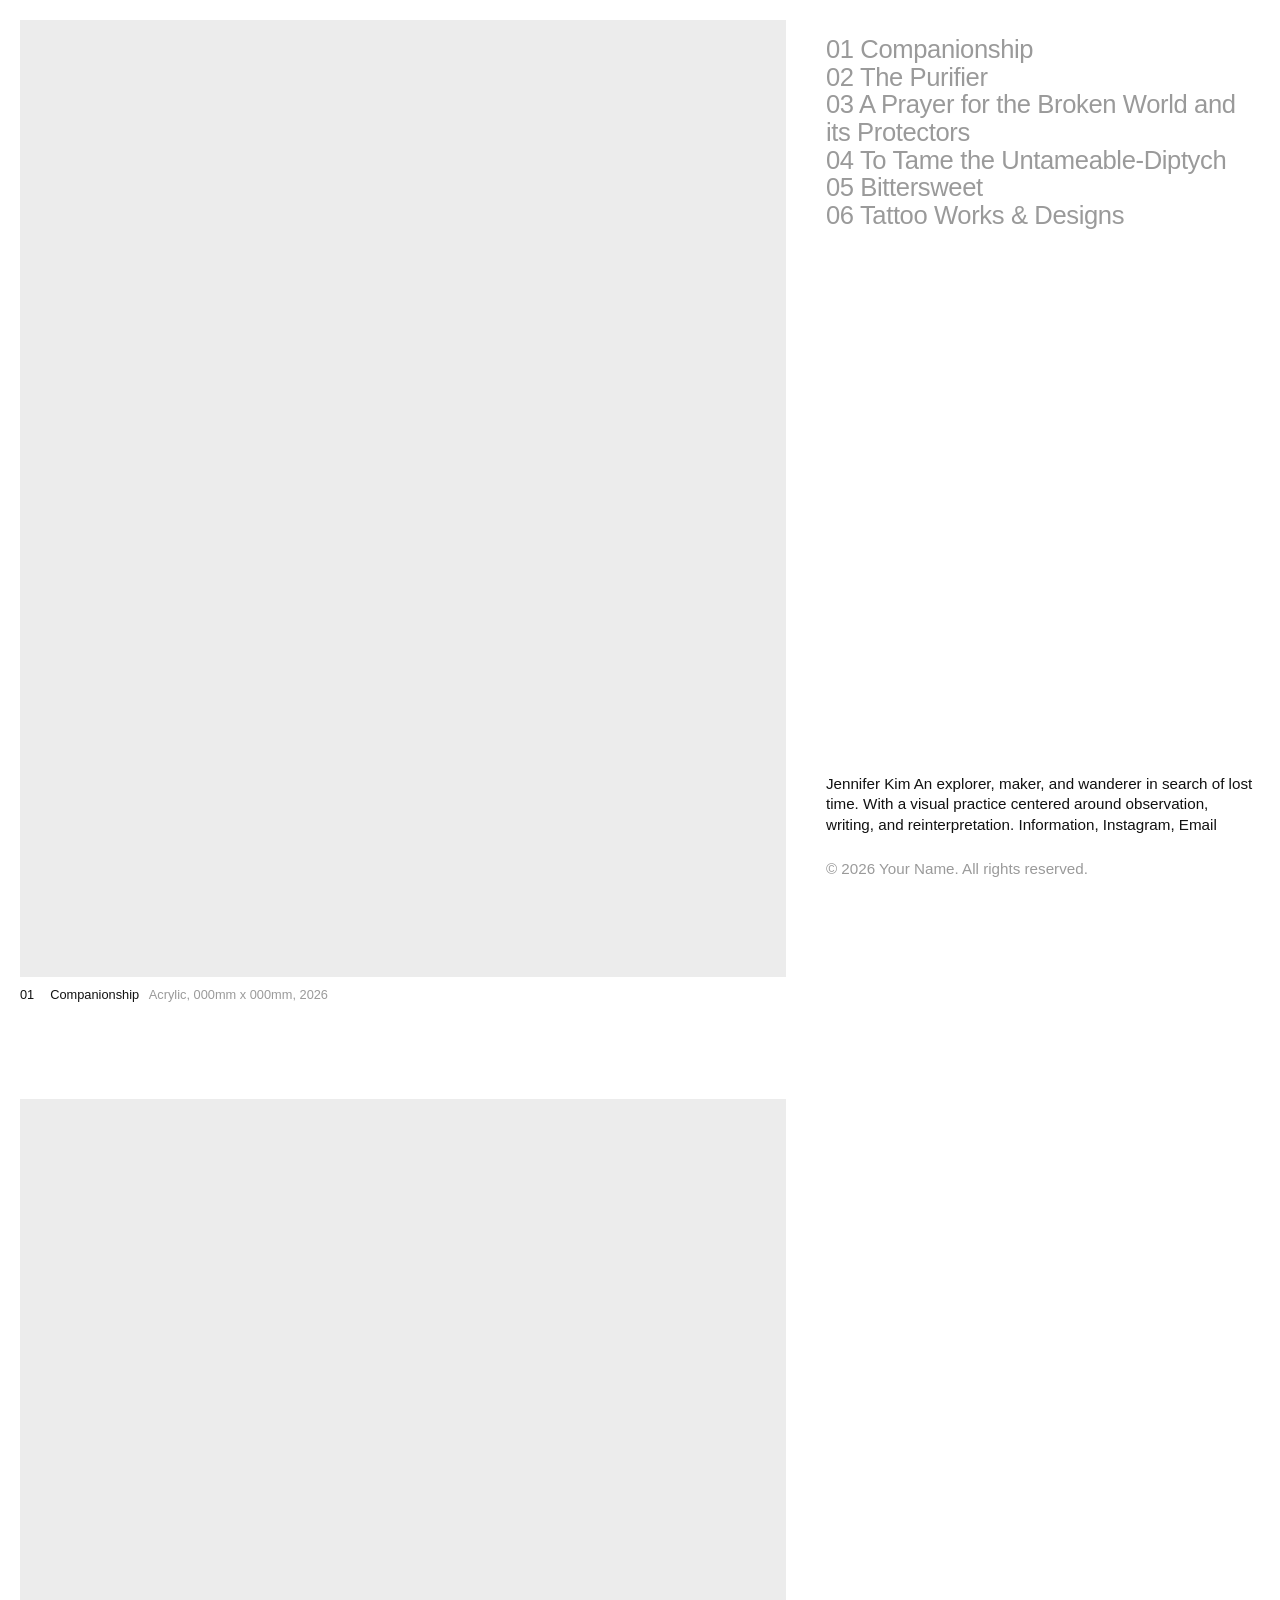
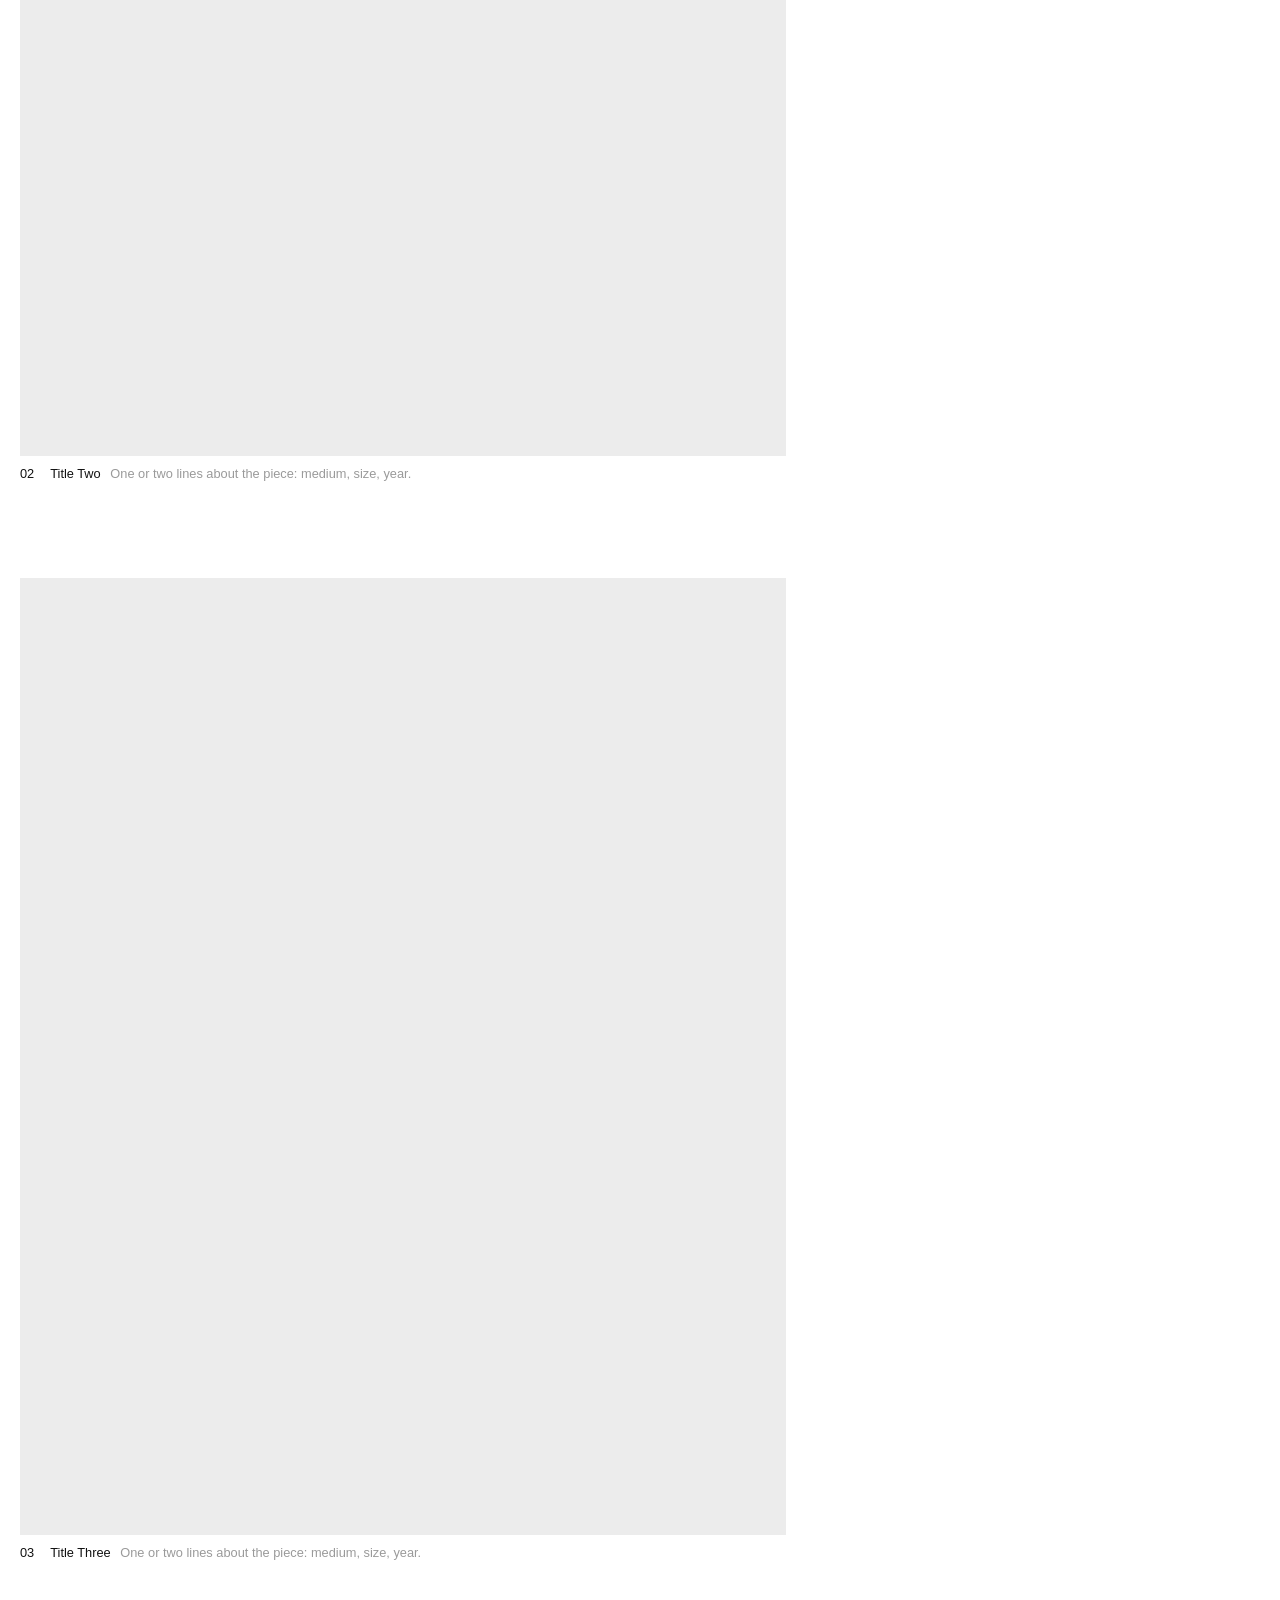
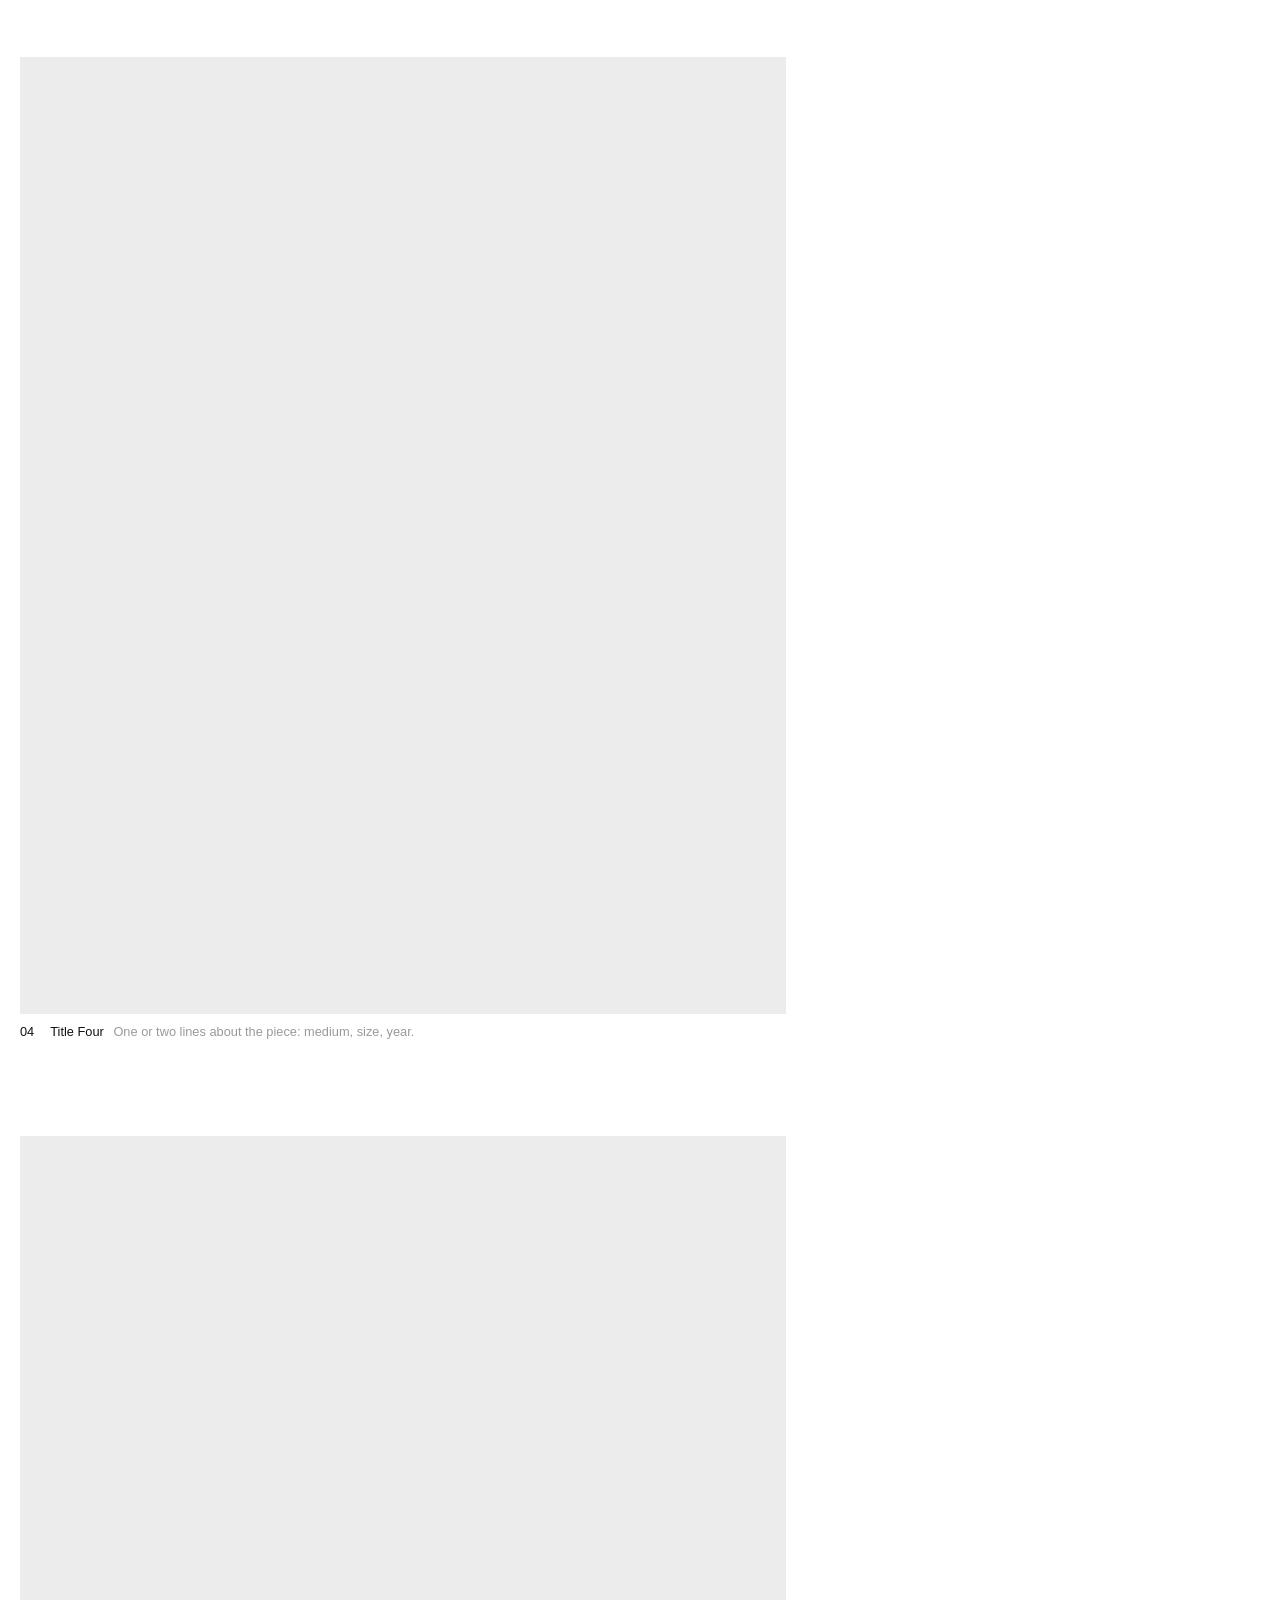
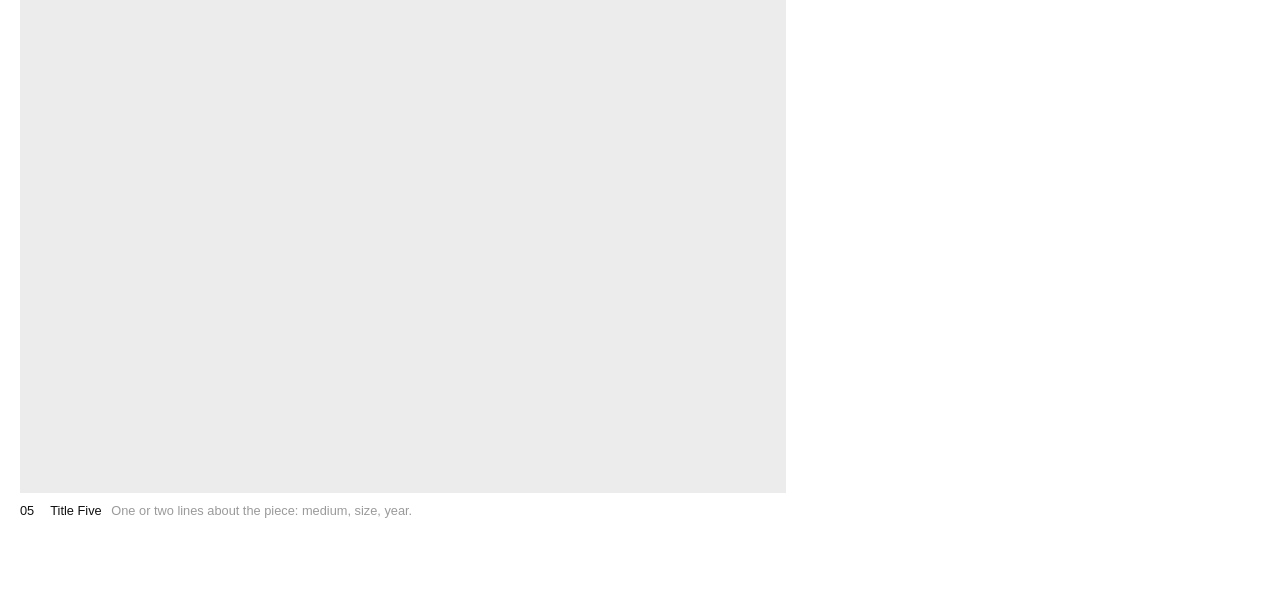
==== index.html @ 51fc1554 "Update index.html" ====
<!DOCTYPE html>
<html lang="en">
<head>
<meta charset="utf-8">
<meta name="viewport" content="width=device-width, initial-scale=1">
<link rel="stylesheet" href="style.css">
<title> Jennifer Kim | Artist</title>
<meta name="An explorer, maker, and wanderer in search of lost time" content="Jennifer Kim">
</head>
<body>
<div class="layout">
  <main class="feed">
    <article class="work" id="Companionship">
      <a class="image" href="work-01.html" aria-label="View Companionship">
        <!-- Replace the grey box with: <img src="images/work-01-cover.jpg" alt="Describe the piece" width="1200" height="1500" loading="lazy"> -->
        <div class="placeholder"></div>
      </a>
      <p class="caption"><span class="num">01</span><a href="work-01.html">Companionship</a><span class="desc">Acrylic, 000mm x 000mm, 2026</span></p>
    </article>
    <article class="work" id="work-02">
      <a class="image" href="work-02.html" aria-label="View Title Two">
        <!-- Replace the grey box with: <img src="images/work-02-cover.jpg" alt="Describe the piece" width="1200" height="1500" loading="lazy"> -->
        <div class="placeholder"></div>
      </a>
      <p class="caption"><span class="num">02</span><a href="work-02.html">Title Two</a><span class="desc">One or two lines about the piece: medium, size, year.</span></p>
    </article>
    <article class="work" id="work-03">
      <a class="image" href="work-03.html" aria-label="View Title Three">
        <!-- Replace the grey box with: <img src="images/work-03-cover.jpg" alt="Describe the piece" width="1200" height="1500" loading="lazy"> -->
        <div class="placeholder"></div>
      </a>
      <p class="caption"><span class="num">03</span><a href="work-03.html">Title Three</a><span class="desc">One or two lines about the piece: medium, size, year.</span></p>
    </article>
    <article class="work" id="work-04">
      <a class="image" href="work-04.html" aria-label="View Title Four">
        <!-- Replace the grey box with: <img src="images/work-04-cover.jpg" alt="Describe the piece" width="1200" height="1500" loading="lazy"> -->
        <div class="placeholder"></div>
      </a>
      <p class="caption"><span class="num">04</span><a href="work-04.html">Title Four</a><span class="desc">One or two lines about the piece: medium, size, year.</span></p>
    </article>
    <article class="work" id="work-05">
      <a class="image" href="work-05.html" aria-label="View Title Five">
        <!-- Replace the grey box with: <img src="images/work-05-cover.jpg" alt="Describe the piece" width="1200" height="1500" loading="lazy"> -->
        <div class="placeholder"></div>
      </a>
      <p class="caption"><span class="num">05</span><a href="work-05.html">Title Five</a><span class="desc">One or two lines about the piece: medium, size, year.</span></p>
    </article>
  </main>

  <div class="panel">
    <header class="head">
      <p class="intro"><a href="index.html">Jennifer Kim</a> An explorer, maker, and wanderer in search of lost time. With a visual practice centered around observation, writing, and reinterpretation. <a href="about.html">Information</a>, <a href="https://instagram.com/yourhandle">Instagram</a>, <a href="mailto:you@example.com">Email</a></p>
    </header>
    <nav class="index" aria-label="Works">
      <ol>
        <li><a href="work-01.html" data-target="work-01" class="is-active">01 Companionship</a></li>
        <li><a href="work-02.html" data-target="work-02">02 The Purifier</a></li>
        <li><a href="work-03.html" data-target="work-03">03 A Prayer for the Broken World and its Protectors</a></li>
        <li><a href="work-04.html" data-target="work-04">04 To Tame the Untameable-Diptych</a></li>
        <li><a href="work-05.html" data-target="work-05">05 Bittersweet</a></li>
        <li><a href="work-06.html" data-target="work-06">06 Tattoo Works & Designs</a></li>
      </ol>
    </nav>
    <footer class="foot">&copy; 2026 Your Name. All rights reserved.</footer>
  </div>
</div>

<script>
// Highlights the title in the right-hand list for the work currently on screen.
var links = document.querySelectorAll(".index a");
var works = document.querySelectorAll(".work");
if ("IntersectionObserver" in window) {
  var io = new IntersectionObserver(function (entries) {
    entries.forEach(function (e) {
      if (e.isIntersecting) {
        links.forEach(function (l) {
          l.classList.toggle("is-active", l.dataset.target === e.target.id);
        });
      }
    });
  }, { rootMargin: "-45% 0px -45% 0px" });
  works.forEach(function (w) { io.observe(w); });
}
</script>
</body>
</html>
---- style.css ----
/* ---------- Tokens: edit these to restyle the site ---------- */
:root {
  --bg: #fff;
  --ink: #111;
  --muted: #9a9a9a;
  --placeholder: #ececec;
  --gap: 1.25rem;
  --font: "Helvetica Neue", Helvetica, Arial, system-ui, sans-serif;
}

*, *::before, *::after { box-sizing: border-box; }
body { margin: 0; background: var(--bg); color: var(--ink); font: 0.95rem/1.35 var(--font); }
img { display: block; width: 100%; height: auto; }
a { color: inherit; text-decoration: none; }
:focus-visible { outline: 2px solid var(--ink); outline-offset: 3px; }
p { margin: 0; }

/* ---------- Mobile first: everything stacks ---------- */
.layout { display: flex; flex-direction: column; min-height: 100vh; }
.panel { display: contents; }               /* lets the panel's children be ordered individually */
.head   { order: 1; padding: var(--gap); }
.detail { order: 2; padding: 0 var(--gap) var(--gap); }
.feed   { order: 3; padding: var(--gap); display: grid; gap: 4rem; }
.foot   { order: 4; padding: var(--gap); color: var(--muted); }
.index  { display: none; }

.intro a:hover { text-decoration: underline; }

/* ---------- Feed (images, left) ---------- */
.work a.image { display: block; }
.placeholder { background: var(--placeholder); aspect-ratio: 4 / 5; }
.placeholder.wide { aspect-ratio: 3 / 2; }
.placeholder.square { aspect-ratio: 1; }

.caption { margin-top: 0.6rem; font-size: 0.8rem; line-height: 1.25; }
.caption .num { margin-right: 1rem; }
.caption .desc { color: var(--muted); margin-left: 0.6rem; }
.caption a:hover { text-decoration: underline; }

/* ---------- Detail text (work pages + about) ---------- */
.detail h1 { font-size: 1.5rem; line-height: 1.1; font-weight: 400; margin: 0 0 0.5rem; letter-spacing: -0.01em; }
.detail .meta { color: var(--muted); margin-bottom: 1rem; }
.detail p + p { margin-top: 0.9rem; }
.detail .links { margin-top: 1.5rem; display: flex; gap: 1.25rem; flex-wrap: wrap; }
.detail .links a:hover { text-decoration: underline; }
.detail { max-width: 34rem; }

/* ---------- Desktop: images left, sticky content bar right ---------- */
@media (min-width: 56rem) {
  .layout { display: grid; grid-template-columns: minmax(0, 1.7fr) minmax(20rem, 1fr); align-items: start; }
  .feed  { order: 0; grid-column: 1; grid-row: 1; gap: 6rem; padding-bottom: 6rem; }
  .panel {
    display: flex; flex-direction: column; justify-content: space-between; gap: 1.5rem;
    order: 1; grid-column: 2; grid-row: 1;
    position: sticky; top: 0; height: 100vh; height: 100dvh;
    padding: var(--gap);
  }
  .head, .foot { padding: 0; }
  .detail { padding: 0; }

  .index, .detail { flex: 1; min-height: 0; overflow-y: auto; display: block; padding-top: 1rem; }
  .index ol { list-style: none; margin: 0; padding: 0; }
  .index a {
    display: block; color: var(--muted);
    font-size: 1.6rem; line-height: 1.08; letter-spacing: -0.015em;
    transition: color 0.15s;
  }
  .index a:hover, .index a.is-active { color: var(--ink); }
}
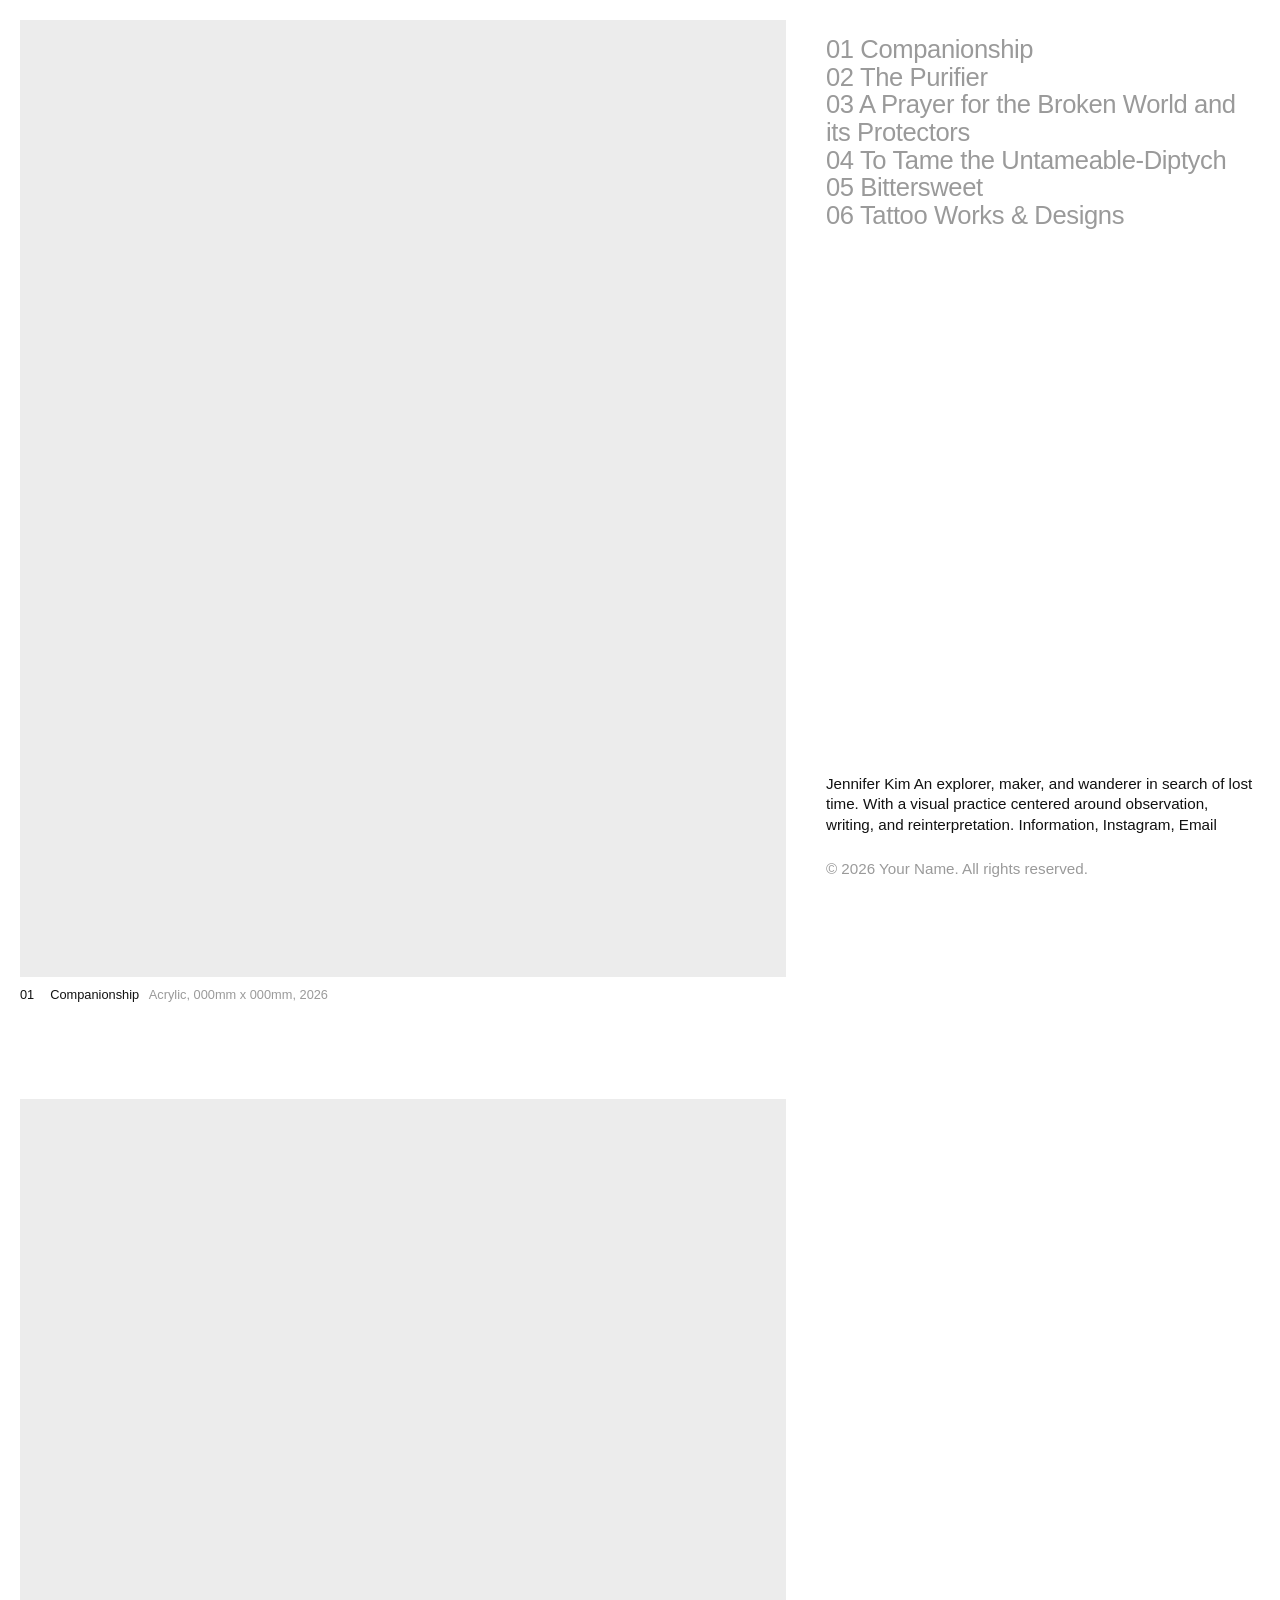
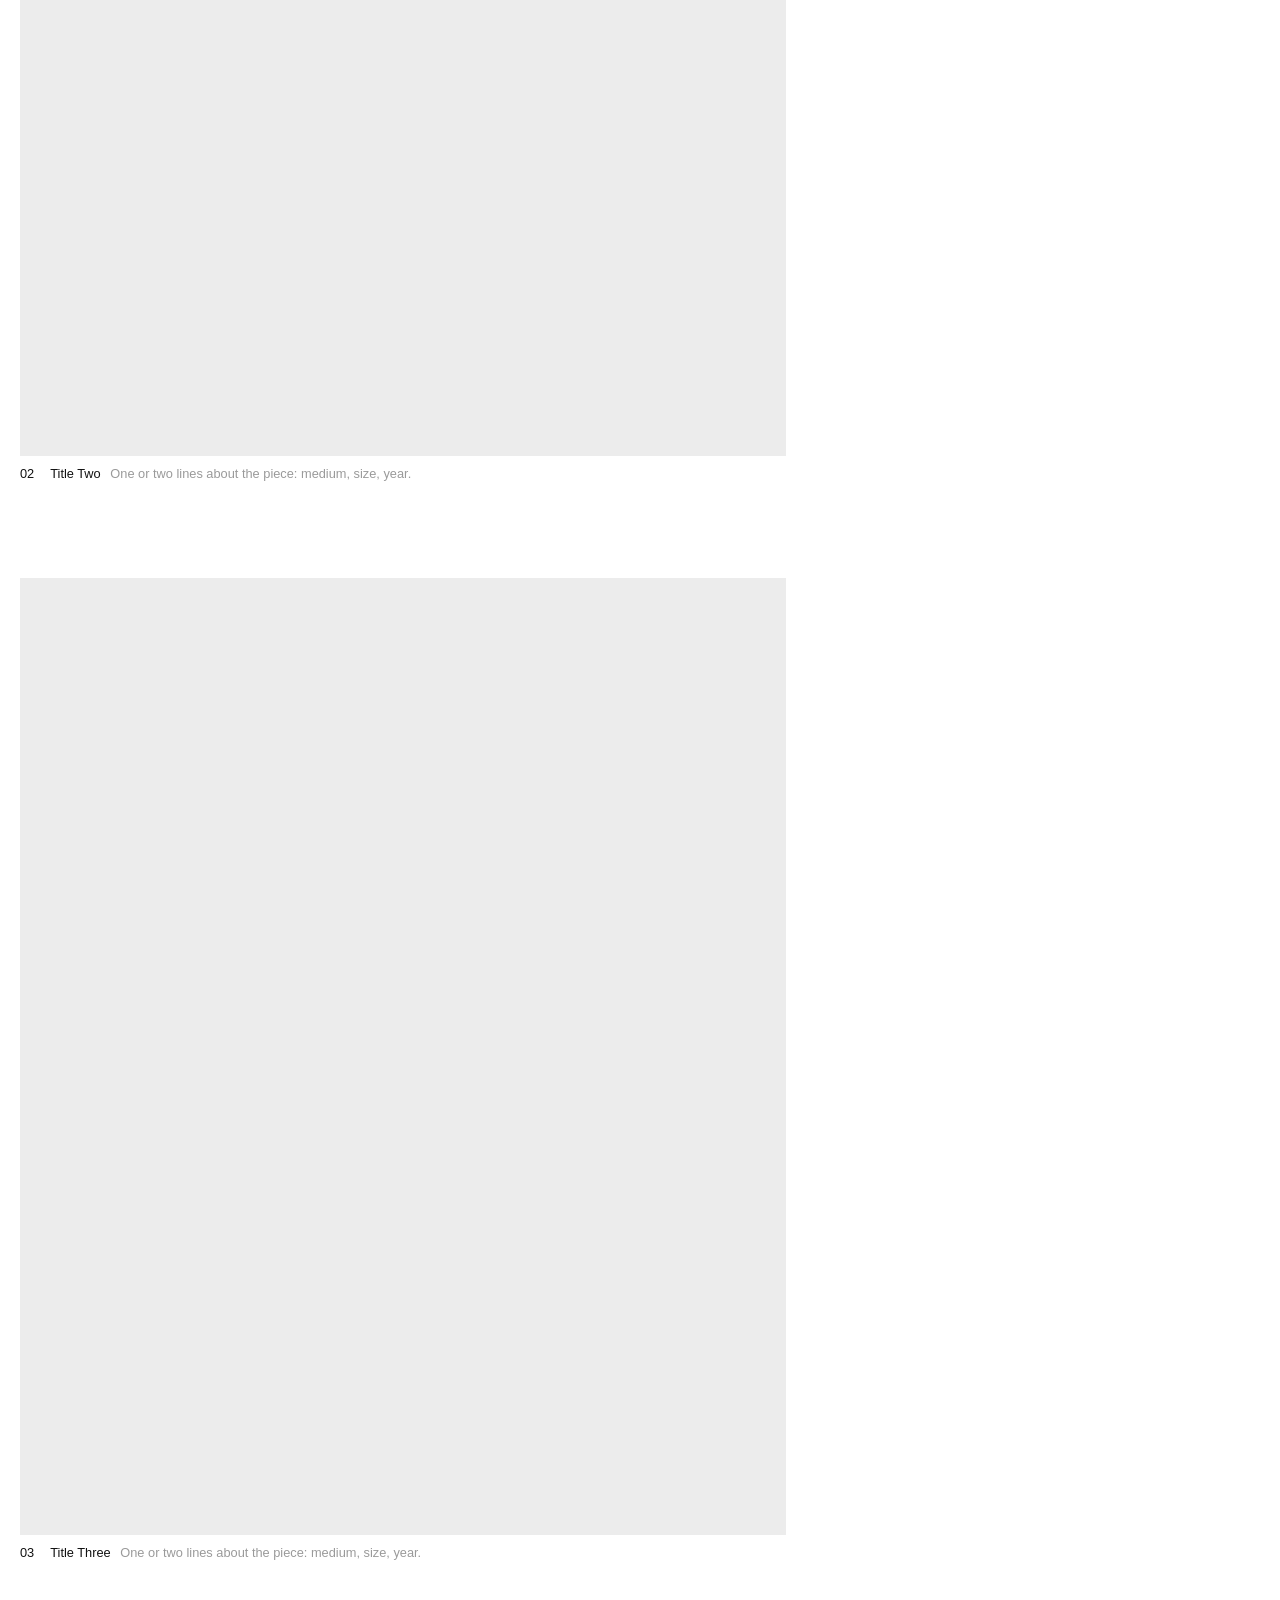
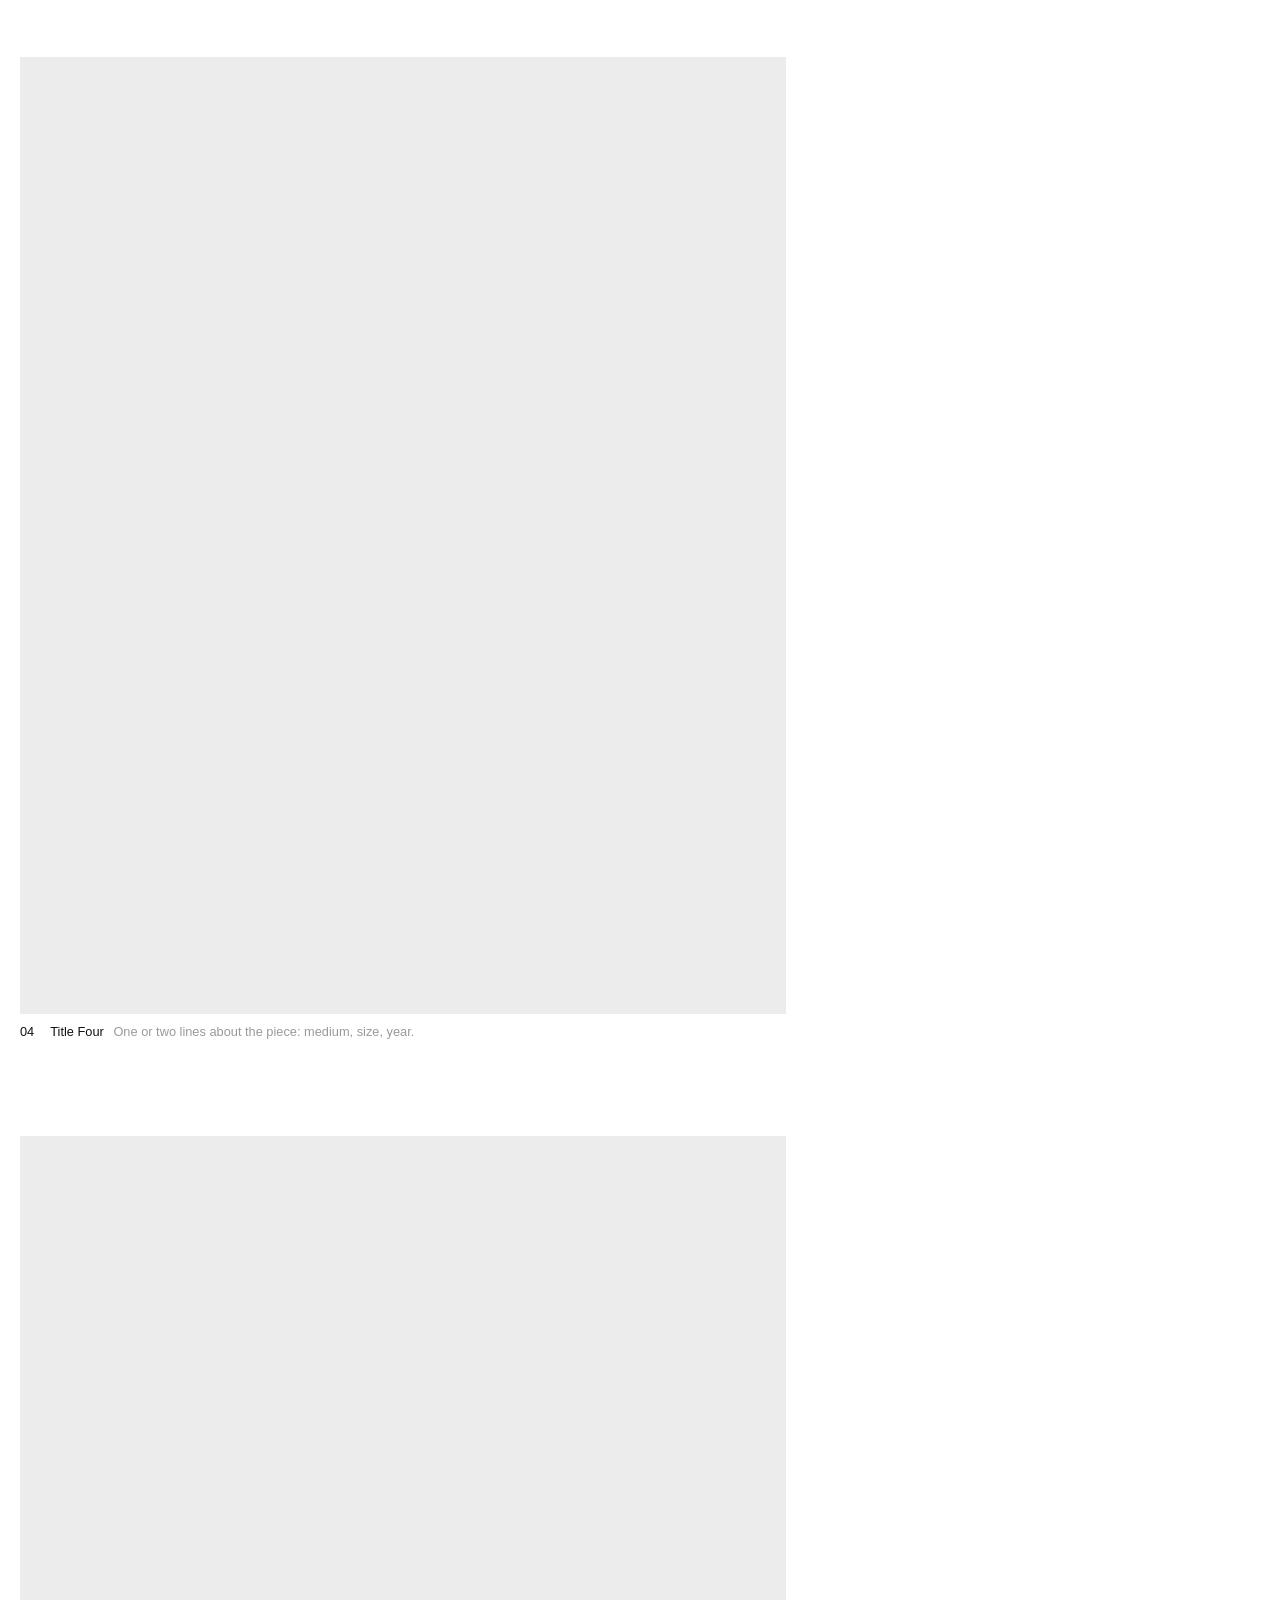
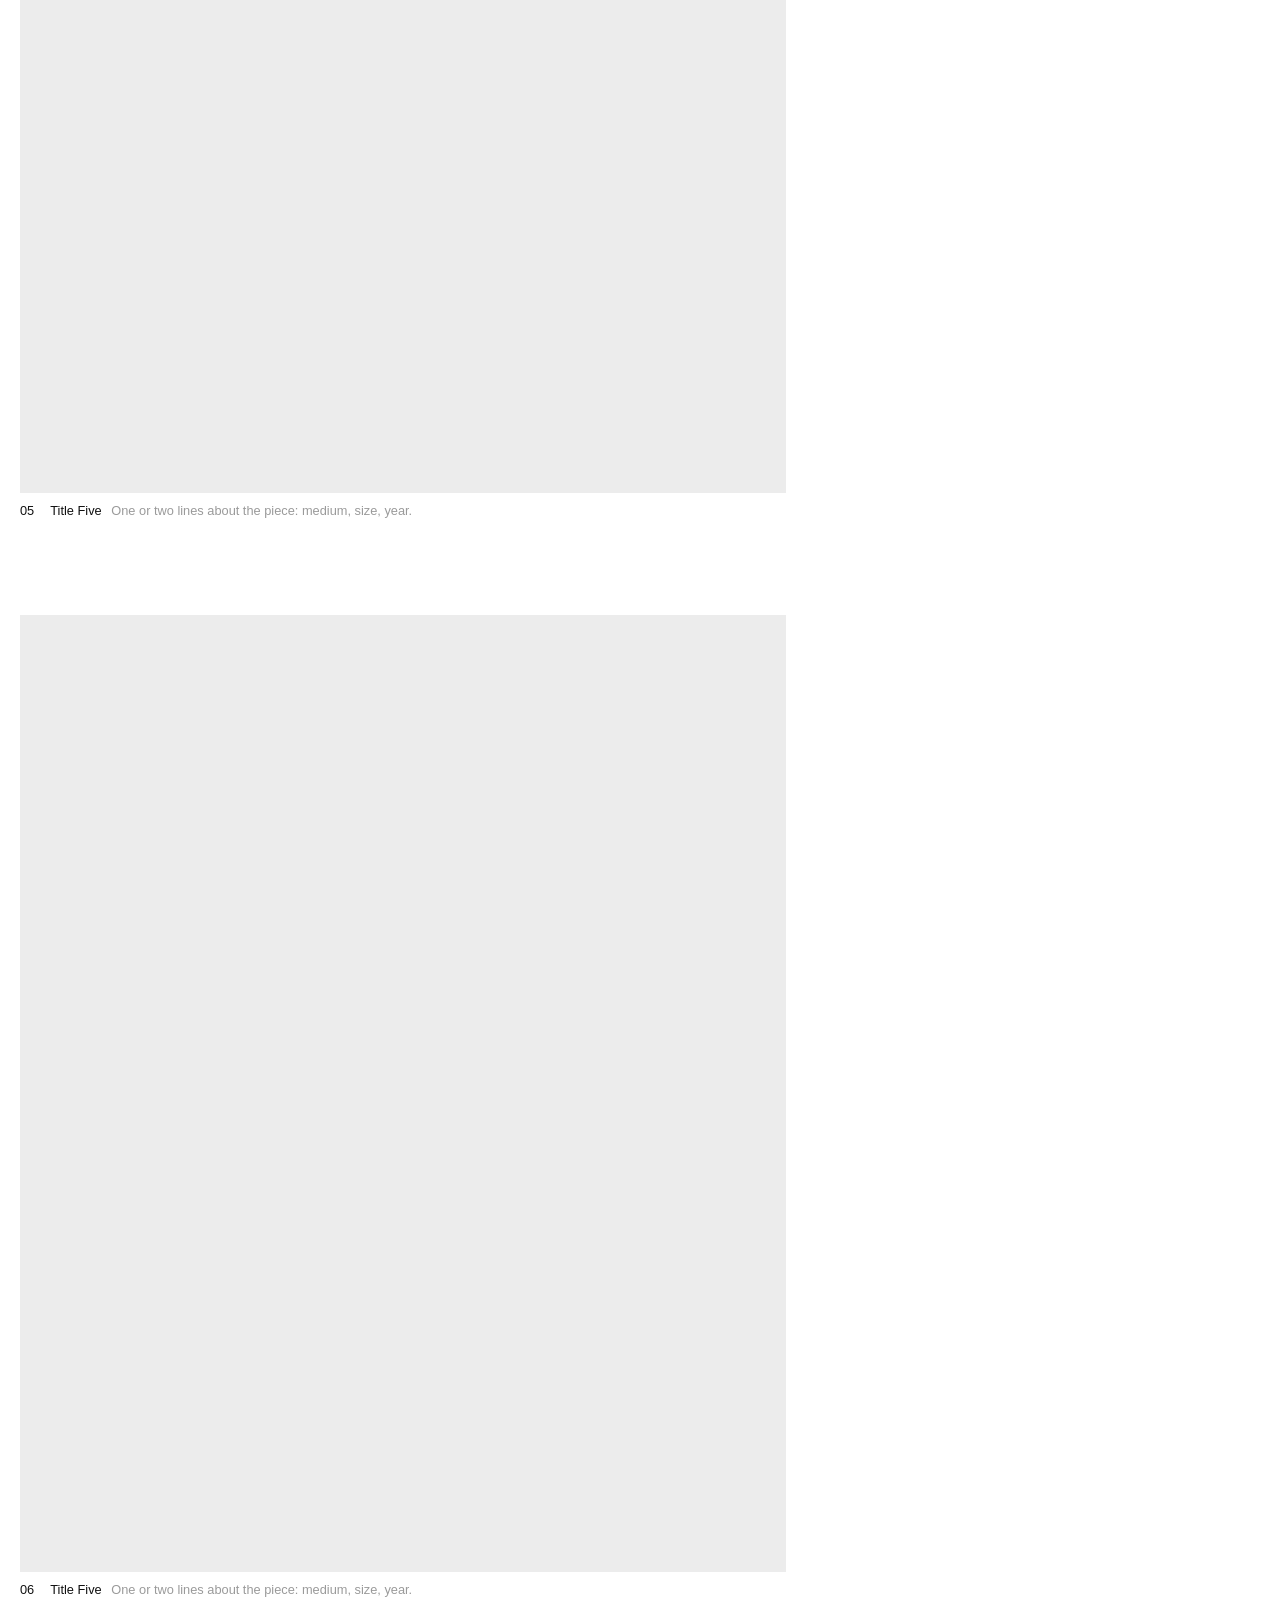
==== commit 36663ad5: "Update index.html" ====
--- a/index.html
+++ b/index.html
@@ -45,6 +45,13 @@
       </a>
       <p class="caption"><span class="num">05</span><a href="work-05.html">Title Five</a><span class="desc">One or two lines about the piece: medium, size, year.</span></p>
     </article>
+      <article class="work" id="work-06">
+      <a class="image" href="work-06.html" aria-label="View Title Six">
+        <!-- Replace the grey box with: <img src="images/work-06-cover.jpg" alt="Describe the piece" width="1200" height="1500" loading="lazy"> -->
+        <div class="placeholder"></div>
+      </a>
+      <p class="caption"><span class="num">06</span><a href="work-06.html">Title Five</a><span class="desc">One or two lines about the piece: medium, size, year.</span></p>
+    </article>
   </main>
 
   <div class="panel">
@@ -53,7 +60,7 @@
     </header>
     <nav class="index" aria-label="Works">
       <ol>
-        <li><a href="work-01.html" data-target="work-01" class="is-active">01 Companionship</a></li>
+        <li><a href="companionship.html" data-target="companionship" class="is-active">01 Companionship</a></li>
         <li><a href="work-02.html" data-target="work-02">02 The Purifier</a></li>
         <li><a href="work-03.html" data-target="work-03">03 A Prayer for the Broken World and its Protectors</a></li>
         <li><a href="work-04.html" data-target="work-04">04 To Tame the Untameable-Diptych</a></li>
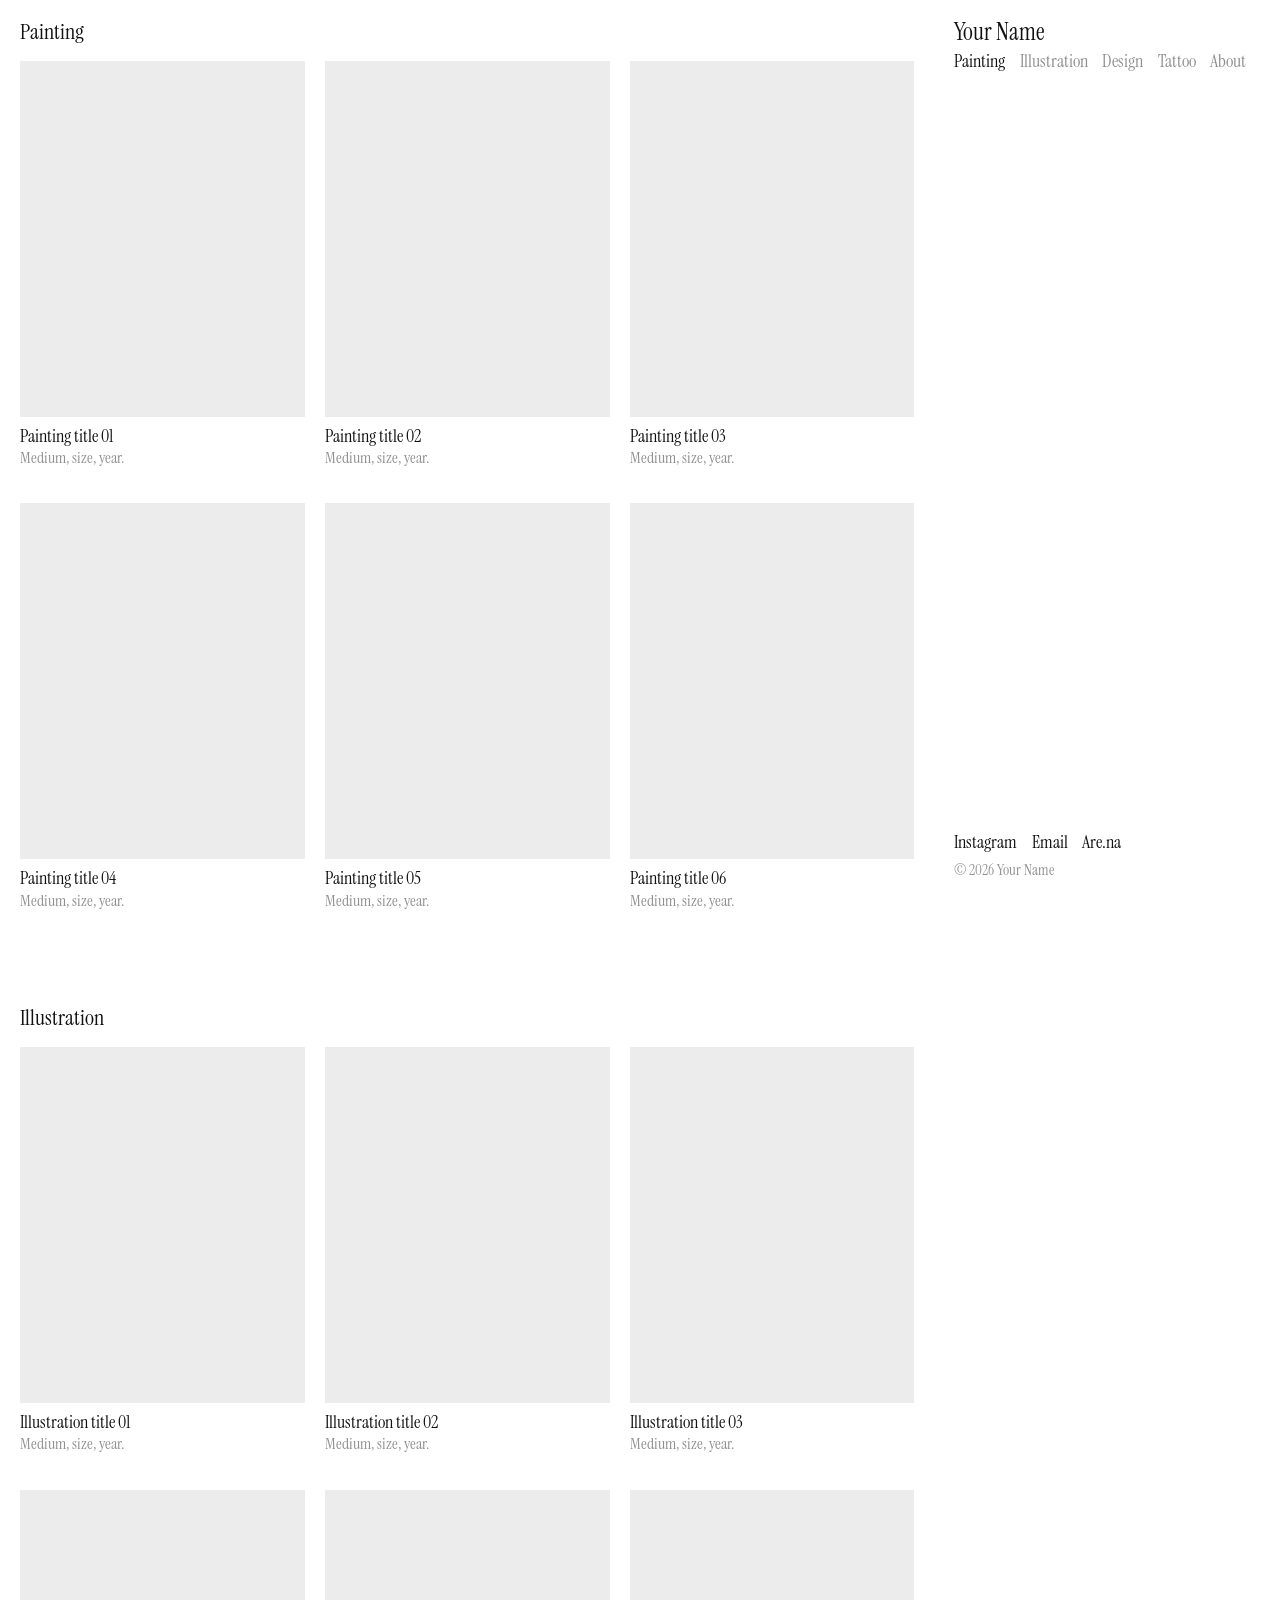
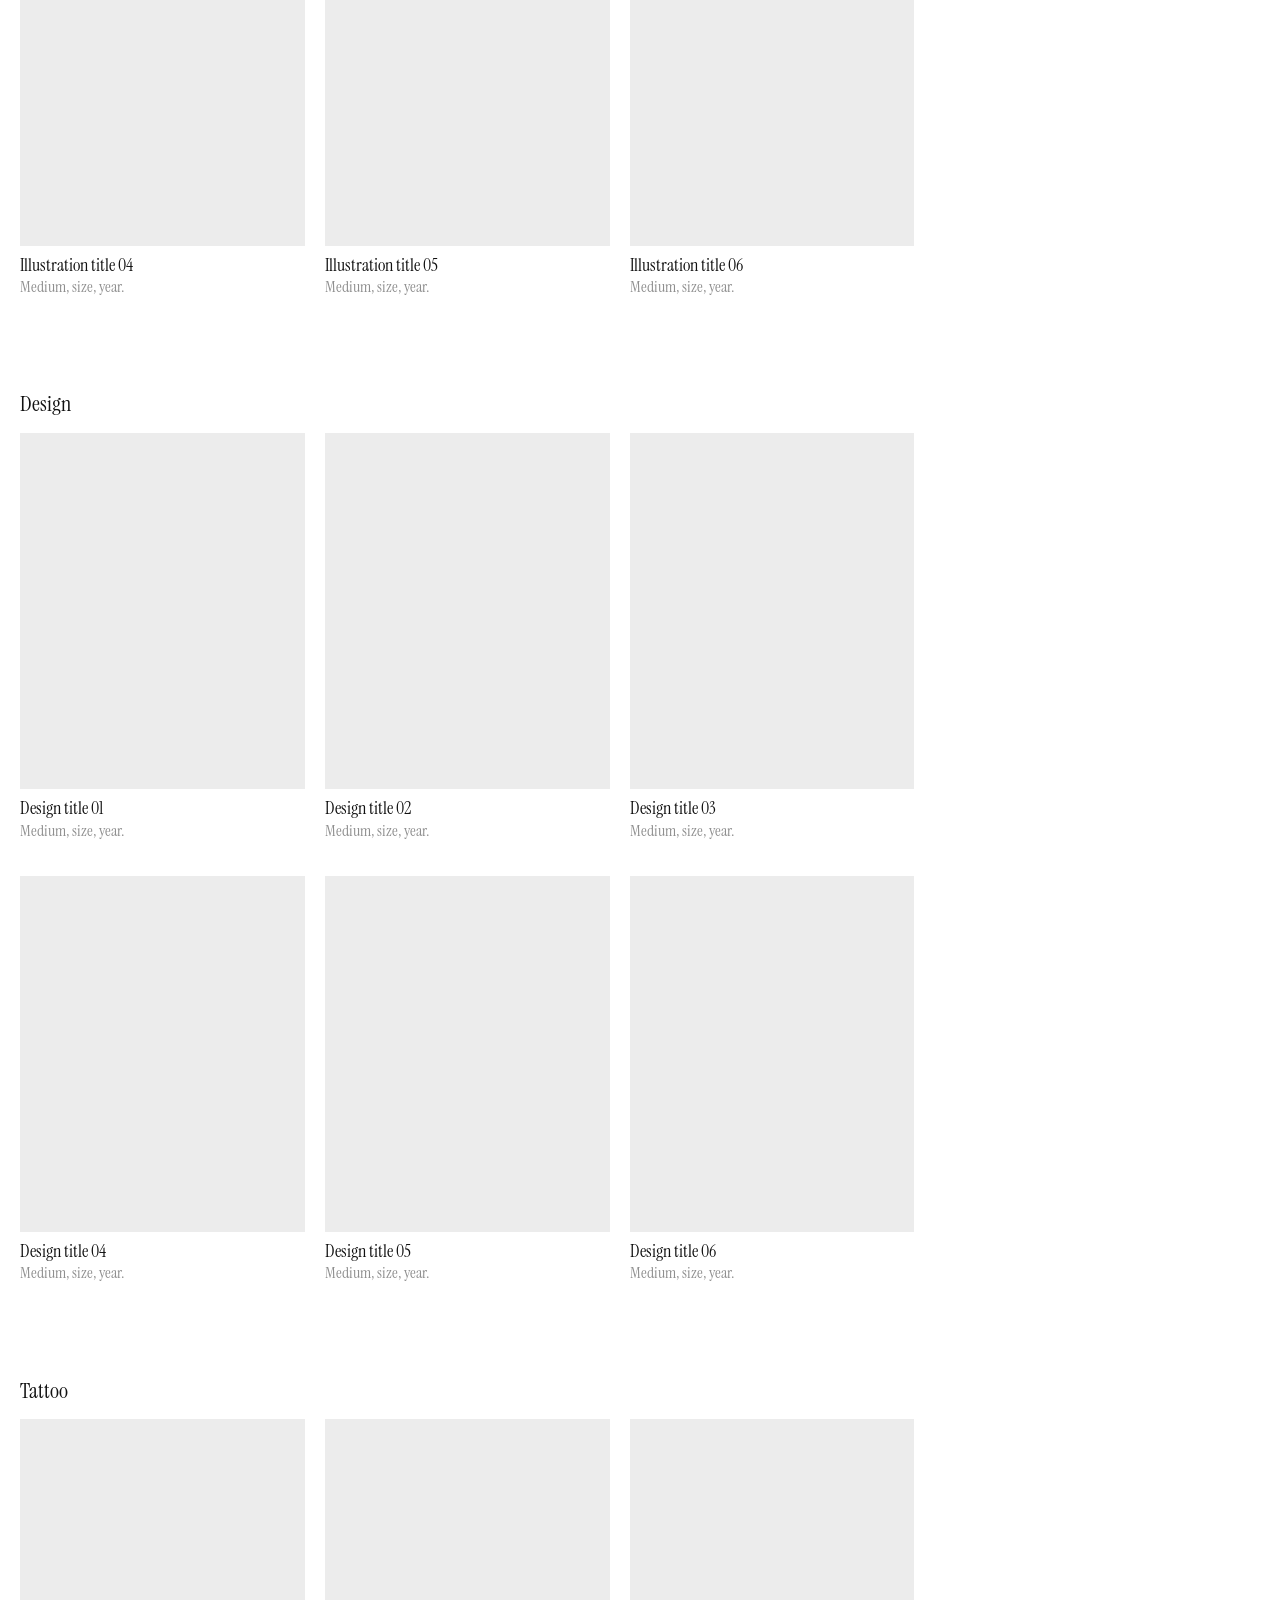
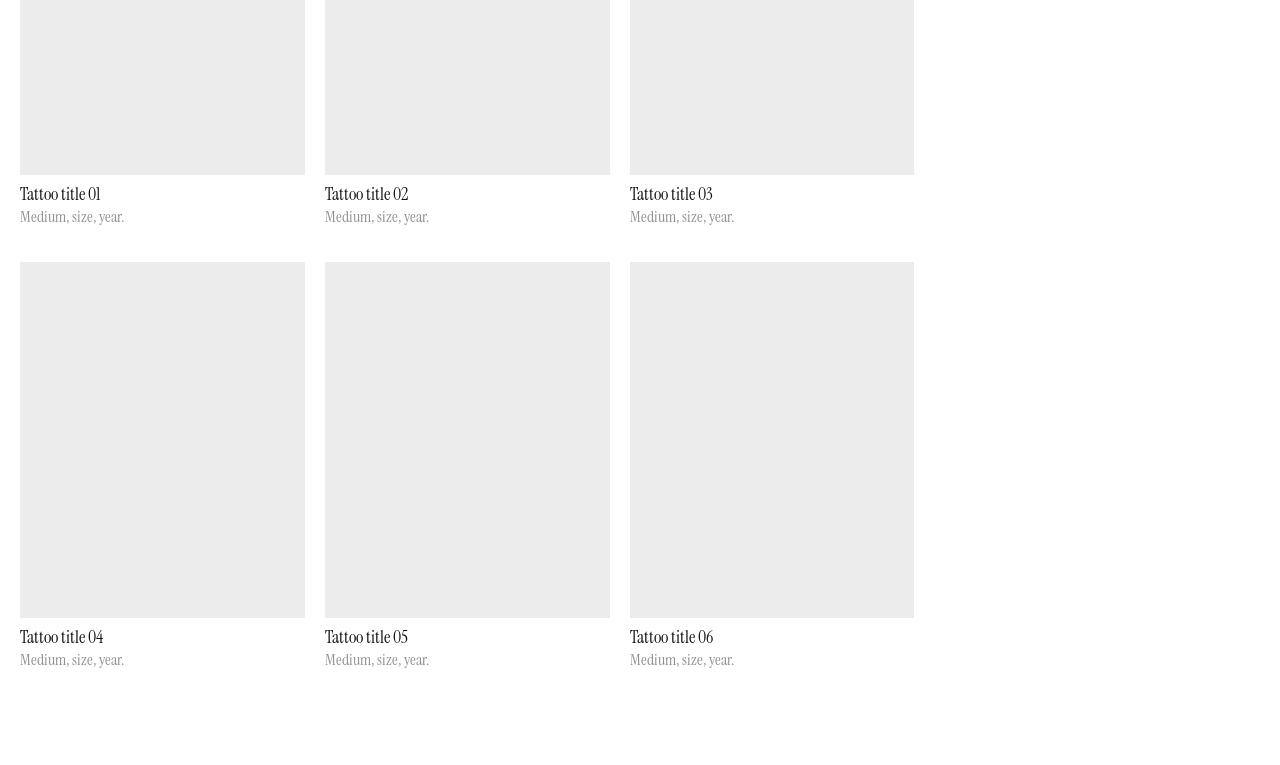
==== commit 3890e69d: "Add files via upload" ====
--- a/index.html
+++ b/index.html
@@ -3,91 +3,271 @@
 <head>
 <meta charset="utf-8">
 <meta name="viewport" content="width=device-width, initial-scale=1">
+<link rel="preconnect" href="https://fonts.googleapis.com">
+<link rel="preconnect" href="https://fonts.gstatic.com" crossorigin>
+<link href="https://fonts.googleapis.com/css2?family=Instrument+Serif&display=swap" rel="stylesheet">
 <link rel="stylesheet" href="style.css">
-<title> Jennifer Kim | Artist</title>
-<meta name="An explorer, maker, and wanderer in search of lost time" content="Jennifer Kim">
+<title>Your Name | Artist</title>
+<meta name="description" content="Portfolio of Your Name: painting, illustration, design and tattoo.">
 </head>
 <body>
 <div class="layout">
-  <main class="feed">
-    <article class="work" id="Companionship">
-      <a class="image" href="work-01.html" aria-label="View Companionship">
-        <!-- Replace the grey box with: <img src="images/work-01-cover.jpg" alt="Describe the piece" width="1200" height="1500" loading="lazy"> -->
-        <div class="placeholder"></div>
-      </a>
-      <p class="caption"><span class="num">01</span><a href="work-01.html">Companionship</a><span class="desc">Acrylic, 000mm x 000mm, 2026</span></p>
-    </article>
-    <article class="work" id="work-02">
-      <a class="image" href="work-02.html" aria-label="View Title Two">
-        <!-- Replace the grey box with: <img src="images/work-02-cover.jpg" alt="Describe the piece" width="1200" height="1500" loading="lazy"> -->
-        <div class="placeholder"></div>
-      </a>
-      <p class="caption"><span class="num">02</span><a href="work-02.html">Title Two</a><span class="desc">One or two lines about the piece: medium, size, year.</span></p>
-    </article>
-    <article class="work" id="work-03">
-      <a class="image" href="work-03.html" aria-label="View Title Three">
-        <!-- Replace the grey box with: <img src="images/work-03-cover.jpg" alt="Describe the piece" width="1200" height="1500" loading="lazy"> -->
-        <div class="placeholder"></div>
-      </a>
-      <p class="caption"><span class="num">03</span><a href="work-03.html">Title Three</a><span class="desc">One or two lines about the piece: medium, size, year.</span></p>
-    </article>
-    <article class="work" id="work-04">
-      <a class="image" href="work-04.html" aria-label="View Title Four">
-        <!-- Replace the grey box with: <img src="images/work-04-cover.jpg" alt="Describe the piece" width="1200" height="1500" loading="lazy"> -->
-        <div class="placeholder"></div>
-      </a>
-      <p class="caption"><span class="num">04</span><a href="work-04.html">Title Four</a><span class="desc">One or two lines about the piece: medium, size, year.</span></p>
-    </article>
-    <article class="work" id="work-05">
-      <a class="image" href="work-05.html" aria-label="View Title Five">
-        <!-- Replace the grey box with: <img src="images/work-05-cover.jpg" alt="Describe the piece" width="1200" height="1500" loading="lazy"> -->
-        <div class="placeholder"></div>
-      </a>
-      <p class="caption"><span class="num">05</span><a href="work-05.html">Title Five</a><span class="desc">One or two lines about the piece: medium, size, year.</span></p>
-    </article>
-      <article class="work" id="work-06">
-      <a class="image" href="work-06.html" aria-label="View Title Six">
-        <!-- Replace the grey box with: <img src="images/work-06-cover.jpg" alt="Describe the piece" width="1200" height="1500" loading="lazy"> -->
-        <div class="placeholder"></div>
-      </a>
-      <p class="caption"><span class="num">06</span><a href="work-06.html">Title Five</a><span class="desc">One or two lines about the piece: medium, size, year.</span></p>
-    </article>
-  </main>
-
+<main class="main">
+  <section class="category" id="painting" aria-labelledby="h-painting">
+    <h2 class="cat-title" id="h-painting">Painting</h2>
+    <div class="grid">
+      <figure class="item">
+        <button class="thumb" type="button" aria-label="View Painting 01 larger">
+          <!-- Add your image here: <img src="images/painting-01.jpg" alt="Describe the artwork" loading="lazy"> -->
+        </button>
+        <figcaption><span class="title">Painting title 01</span><span class="desc">Medium, size, year.</span></figcaption>
+      </figure>
+      <figure class="item">
+        <button class="thumb" type="button" aria-label="View Painting 02 larger">
+          <!-- Add your image here: <img src="images/painting-02.jpg" alt="Describe the artwork" loading="lazy"> -->
+        </button>
+        <figcaption><span class="title">Painting title 02</span><span class="desc">Medium, size, year.</span></figcaption>
+      </figure>
+      <figure class="item">
+        <button class="thumb" type="button" aria-label="View Painting 03 larger">
+          <!-- Add your image here: <img src="images/painting-03.jpg" alt="Describe the artwork" loading="lazy"> -->
+        </button>
+        <figcaption><span class="title">Painting title 03</span><span class="desc">Medium, size, year.</span></figcaption>
+      </figure>
+      <figure class="item">
+        <button class="thumb" type="button" aria-label="View Painting 04 larger">
+          <!-- Add your image here: <img src="images/painting-04.jpg" alt="Describe the artwork" loading="lazy"> -->
+        </button>
+        <figcaption><span class="title">Painting title 04</span><span class="desc">Medium, size, year.</span></figcaption>
+      </figure>
+      <figure class="item">
+        <button class="thumb" type="button" aria-label="View Painting 05 larger">
+          <!-- Add your image here: <img src="images/painting-05.jpg" alt="Describe the artwork" loading="lazy"> -->
+        </button>
+        <figcaption><span class="title">Painting title 05</span><span class="desc">Medium, size, year.</span></figcaption>
+      </figure>
+      <figure class="item">
+        <button class="thumb" type="button" aria-label="View Painting 06 larger">
+          <!-- Add your image here: <img src="images/painting-06.jpg" alt="Describe the artwork" loading="lazy"> -->
+        </button>
+        <figcaption><span class="title">Painting title 06</span><span class="desc">Medium, size, year.</span></figcaption>
+      </figure>
+    </div>
+  </section>
+  <section class="category" id="illustration" aria-labelledby="h-illustration">
+    <h2 class="cat-title" id="h-illustration">Illustration</h2>
+    <div class="grid">
+      <figure class="item">
+        <button class="thumb" type="button" aria-label="View Illustration 01 larger">
+          <!-- Add your image here: <img src="images/illustration-01.jpg" alt="Describe the artwork" loading="lazy"> -->
+        </button>
+        <figcaption><span class="title">Illustration title 01</span><span class="desc">Medium, size, year.</span></figcaption>
+      </figure>
+      <figure class="item">
+        <button class="thumb" type="button" aria-label="View Illustration 02 larger">
+          <!-- Add your image here: <img src="images/illustration-02.jpg" alt="Describe the artwork" loading="lazy"> -->
+        </button>
+        <figcaption><span class="title">Illustration title 02</span><span class="desc">Medium, size, year.</span></figcaption>
+      </figure>
+      <figure class="item">
+        <button class="thumb" type="button" aria-label="View Illustration 03 larger">
+          <!-- Add your image here: <img src="images/illustration-03.jpg" alt="Describe the artwork" loading="lazy"> -->
+        </button>
+        <figcaption><span class="title">Illustration title 03</span><span class="desc">Medium, size, year.</span></figcaption>
+      </figure>
+      <figure class="item">
+        <button class="thumb" type="button" aria-label="View Illustration 04 larger">
+          <!-- Add your image here: <img src="images/illustration-04.jpg" alt="Describe the artwork" loading="lazy"> -->
+        </button>
+        <figcaption><span class="title">Illustration title 04</span><span class="desc">Medium, size, year.</span></figcaption>
+      </figure>
+      <figure class="item">
+        <button class="thumb" type="button" aria-label="View Illustration 05 larger">
+          <!-- Add your image here: <img src="images/illustration-05.jpg" alt="Describe the artwork" loading="lazy"> -->
+        </button>
+        <figcaption><span class="title">Illustration title 05</span><span class="desc">Medium, size, year.</span></figcaption>
+      </figure>
+      <figure class="item">
+        <button class="thumb" type="button" aria-label="View Illustration 06 larger">
+          <!-- Add your image here: <img src="images/illustration-06.jpg" alt="Describe the artwork" loading="lazy"> -->
+        </button>
+        <figcaption><span class="title">Illustration title 06</span><span class="desc">Medium, size, year.</span></figcaption>
+      </figure>
+    </div>
+  </section>
+  <section class="category" id="design" aria-labelledby="h-design">
+    <h2 class="cat-title" id="h-design">Design</h2>
+    <div class="grid">
+      <figure class="item">
+        <button class="thumb" type="button" aria-label="View Design 01 larger">
+          <!-- Add your image here: <img src="images/design-01.jpg" alt="Describe the artwork" loading="lazy"> -->
+        </button>
+        <figcaption><span class="title">Design title 01</span><span class="desc">Medium, size, year.</span></figcaption>
+      </figure>
+      <figure class="item">
+        <button class="thumb" type="button" aria-label="View Design 02 larger">
+          <!-- Add your image here: <img src="images/design-02.jpg" alt="Describe the artwork" loading="lazy"> -->
+        </button>
+        <figcaption><span class="title">Design title 02</span><span class="desc">Medium, size, year.</span></figcaption>
+      </figure>
+      <figure class="item">
+        <button class="thumb" type="button" aria-label="View Design 03 larger">
+          <!-- Add your image here: <img src="images/design-03.jpg" alt="Describe the artwork" loading="lazy"> -->
+        </button>
+        <figcaption><span class="title">Design title 03</span><span class="desc">Medium, size, year.</span></figcaption>
+      </figure>
+      <figure class="item">
+        <button class="thumb" type="button" aria-label="View Design 04 larger">
+          <!-- Add your image here: <img src="images/design-04.jpg" alt="Describe the artwork" loading="lazy"> -->
+        </button>
+        <figcaption><span class="title">Design title 04</span><span class="desc">Medium, size, year.</span></figcaption>
+      </figure>
+      <figure class="item">
+        <button class="thumb" type="button" aria-label="View Design 05 larger">
+          <!-- Add your image here: <img src="images/design-05.jpg" alt="Describe the artwork" loading="lazy"> -->
+        </button>
+        <figcaption><span class="title">Design title 05</span><span class="desc">Medium, size, year.</span></figcaption>
+      </figure>
+      <figure class="item">
+        <button class="thumb" type="button" aria-label="View Design 06 larger">
+          <!-- Add your image here: <img src="images/design-06.jpg" alt="Describe the artwork" loading="lazy"> -->
+        </button>
+        <figcaption><span class="title">Design title 06</span><span class="desc">Medium, size, year.</span></figcaption>
+      </figure>
+    </div>
+  </section>
+  <section class="category" id="tattoo" aria-labelledby="h-tattoo">
+    <h2 class="cat-title" id="h-tattoo">Tattoo</h2>
+    <div class="grid">
+      <figure class="item">
+        <button class="thumb" type="button" aria-label="View Tattoo 01 larger">
+          <!-- Add your image here: <img src="images/tattoo-01.jpg" alt="Describe the artwork" loading="lazy"> -->
+        </button>
+        <figcaption><span class="title">Tattoo title 01</span><span class="desc">Medium, size, year.</span></figcaption>
+      </figure>
+      <figure class="item">
+        <button class="thumb" type="button" aria-label="View Tattoo 02 larger">
+          <!-- Add your image here: <img src="images/tattoo-02.jpg" alt="Describe the artwork" loading="lazy"> -->
+        </button>
+        <figcaption><span class="title">Tattoo title 02</span><span class="desc">Medium, size, year.</span></figcaption>
+      </figure>
+      <figure class="item">
+        <button class="thumb" type="button" aria-label="View Tattoo 03 larger">
+          <!-- Add your image here: <img src="images/tattoo-03.jpg" alt="Describe the artwork" loading="lazy"> -->
+        </button>
+        <figcaption><span class="title">Tattoo title 03</span><span class="desc">Medium, size, year.</span></figcaption>
+      </figure>
+      <figure class="item">
+        <button class="thumb" type="button" aria-label="View Tattoo 04 larger">
+          <!-- Add your image here: <img src="images/tattoo-04.jpg" alt="Describe the artwork" loading="lazy"> -->
+        </button>
+        <figcaption><span class="title">Tattoo title 04</span><span class="desc">Medium, size, year.</span></figcaption>
+      </figure>
+      <figure class="item">
+        <button class="thumb" type="button" aria-label="View Tattoo 05 larger">
+          <!-- Add your image here: <img src="images/tattoo-05.jpg" alt="Describe the artwork" loading="lazy"> -->
+        </button>
+        <figcaption><span class="title">Tattoo title 05</span><span class="desc">Medium, size, year.</span></figcaption>
+      </figure>
+      <figure class="item">
+        <button class="thumb" type="button" aria-label="View Tattoo 06 larger">
+          <!-- Add your image here: <img src="images/tattoo-06.jpg" alt="Describe the artwork" loading="lazy"> -->
+        </button>
+        <figcaption><span class="title">Tattoo title 06</span><span class="desc">Medium, size, year.</span></figcaption>
+      </figure>
+    </div>
+  </section>
+</main>
   <div class="panel">
     <header class="head">
-      <p class="intro"><a href="index.html">Jennifer Kim</a> An explorer, maker, and wanderer in search of lost time. With a visual practice centered around observation, writing, and reinterpretation. <a href="about.html">Information</a>, <a href="https://instagram.com/yourhandle">Instagram</a>, <a href="mailto:you@example.com">Email</a></p>
+      <a class="name" href="index.html">Your Name</a>
+      <nav class="nav" aria-label="Main">
+        <a href="#painting">Painting</a>
+        <a href="#illustration">Illustration</a>
+        <a href="#design">Design</a>
+        <a href="#tattoo">Tattoo</a>
+        <a href="about.html">About</a>
+      </nav>
     </header>
-    <nav class="index" aria-label="Works">
-      <ol>
-        <li><a href="companionship.html" data-target="companionship" class="is-active">01 Companionship</a></li>
-        <li><a href="work-02.html" data-target="work-02">02 The Purifier</a></li>
-        <li><a href="work-03.html" data-target="work-03">03 A Prayer for the Broken World and its Protectors</a></li>
-        <li><a href="work-04.html" data-target="work-04">04 To Tame the Untameable-Diptych</a></li>
-        <li><a href="work-05.html" data-target="work-05">05 Bittersweet</a></li>
-        <li><a href="work-06.html" data-target="work-06">06 Tattoo Works & Designs</a></li>
-      </ol>
-    </nav>
-    <footer class="foot">&copy; 2026 Your Name. All rights reserved.</footer>
+    <footer class="foot">
+      <nav class="socials" aria-label="Social links">
+        <a href="https://instagram.com/yourhandle">Instagram</a>
+        <a href="mailto:you@example.com">Email</a>
+        <a href="https://www.are.na/your-name">Are.na</a>
+      </nav>
+      <p class="copy">&copy; 2026 Your Name</p>
+    </footer>
   </div>
 </div>
 
+<dialog class="lightbox" id="lightbox" aria-label="Artwork viewer">
+  <div class="lb-bar"><span class="lb-count"></span><button class="lb-close" type="button">Close</button></div>
+  <div class="lb-stage">
+    <button class="lb-prev" type="button" aria-label="Previous artwork">&larr;</button>
+    <img class="lb-img" alt="">
+    <div class="lb-ph"></div>
+    <button class="lb-next" type="button" aria-label="Next artwork">&rarr;</button>
+  </div>
+  <div class="lb-info"><p class="lb-title"></p><p class="lb-desc"></p></div>
+</dialog>
+
 <script>
-// Highlights the title in the right-hand list for the work currently on screen.
-var links = document.querySelectorAll(".index a");
-var works = document.querySelectorAll(".work");
+// Highlight the nav link for the section on screen.
+var navLinks = document.querySelectorAll(".nav a[href^='#']");
 if ("IntersectionObserver" in window) {
   var io = new IntersectionObserver(function (entries) {
     entries.forEach(function (e) {
       if (e.isIntersecting) {
-        links.forEach(function (l) {
-          l.classList.toggle("is-active", l.dataset.target === e.target.id);
-        });
+        navLinks.forEach(function (l) { l.classList.toggle("is-active", l.getAttribute("href") === "#" + e.target.id); });
       }
     });
-  }, { rootMargin: "-45% 0px -45% 0px" });
-  works.forEach(function (w) { io.observe(w); });
+  }, { rootMargin: "-40% 0px -55% 0px" });
+  document.querySelectorAll(".category").forEach(function (s) { io.observe(s); });
 }
+
+// Full-screen viewer: steps through the category you clicked in.
+(function () {
+  var dlg = document.getElementById("lightbox");
+  if (!dlg || !dlg.showModal) return;
+  var img = dlg.querySelector(".lb-img"), ph = dlg.querySelector(".lb-ph");
+  var title = dlg.querySelector(".lb-title"), desc = dlg.querySelector(".lb-desc"), count = dlg.querySelector(".lb-count");
+  var items = [], index = 0, x0 = null;
+  function pad(n) { return n < 10 ? "0" + n : "" + n; }
+  function show(i) {
+    index = (i + items.length) % items.length;
+    var fig = items[index], pic = fig.querySelector(".thumb img");
+    if (pic) { img.src = pic.currentSrc || pic.src; img.alt = pic.alt; img.hidden = false; ph.hidden = true; }
+    else { img.hidden = true; ph.hidden = false; }
+    title.textContent = fig.querySelector(".title").textContent;
+    desc.textContent = fig.querySelector(".desc").textContent;
+    count.textContent = pad(index + 1) + " / " + pad(items.length);
+  }
+  document.querySelectorAll(".thumb").forEach(function (btn) {
+    btn.addEventListener("click", function () {
+      var fig = btn.closest(".item");
+      items = Array.prototype.slice.call(fig.closest(".category").querySelectorAll(".item"));
+      document.body.classList.add("lb-open");
+      dlg.showModal();
+      show(items.indexOf(fig));
+    });
+  });
+  dlg.querySelector(".lb-prev").addEventListener("click", function () { show(index - 1); });
+  dlg.querySelector(".lb-next").addEventListener("click", function () { show(index + 1); });
+  img.addEventListener("click", function () { show(index + 1); });
+  ph.addEventListener("click", function () { show(index + 1); });
+  dlg.querySelector(".lb-close").addEventListener("click", function () { dlg.close(); });
+  dlg.addEventListener("close", function () { document.body.classList.remove("lb-open"); });
+  dlg.addEventListener("keydown", function (e) {
+    if (e.key === "ArrowLeft") show(index - 1);
+    if (e.key === "ArrowRight") show(index + 1);
+  });
+  dlg.addEventListener("touchstart", function (e) { x0 = e.touches[0].clientX; }, { passive: true });
+  dlg.addEventListener("touchend", function (e) {
+    if (x0 === null) return;
+    var dx = e.changedTouches[0].clientX - x0; x0 = null;
+    if (Math.abs(dx) > 50) show(index + (dx < 0 ? 1 : -1));
+  });
+})();
 </script>
 </body>
 </html>
--- a/style.css
+++ b/style.css
@@ -1,69 +1,89 @@
-/* ---------- Tokens: edit these to restyle the site ---------- */
+/* ---------- Tokens ---------- */
 :root {
   --bg: #fff;
   --ink: #111;
-  --muted: #9a9a9a;
+  --muted: #8f8f8f;
   --placeholder: #ececec;
   --gap: 1.25rem;
-  --font: "Helvetica Neue", Helvetica, Arial, system-ui, sans-serif;
+  --panel-w: clamp(19rem, 27vw, 27rem);   /* width of the right-hand bar */
+  --font: "Instrument Serif", Georgia, "Times New Roman", serif;
 }
 
 *, *::before, *::after { box-sizing: border-box; }
-body { margin: 0; background: var(--bg); color: var(--ink); font: 0.95rem/1.35 var(--font); }
-img { display: block; width: 100%; height: auto; }
+html { scroll-behavior: smooth; }
+@media (prefers-reduced-motion: reduce) { html { scroll-behavior: auto; } }
+body { margin: 0; background: var(--bg); color: var(--ink); font: 1.1rem/1.25 var(--font); }
 a { color: inherit; text-decoration: none; }
+button { font: inherit; color: inherit; background: none; border: 0; padding: 0; cursor: pointer; }
+p { margin: 0; }
+[hidden] { display: none !important; }
 :focus-visible { outline: 2px solid var(--ink); outline-offset: 3px; }
-p { margin: 0; }
 
-/* ---------- Mobile first: everything stacks ---------- */
+/* ---------- Mobile first: header on top, grid, footer ---------- */
 .layout { display: flex; flex-direction: column; min-height: 100vh; }
-.panel { display: contents; }               /* lets the panel's children be ordered individually */
-.head   { order: 1; padding: var(--gap); }
-.detail { order: 2; padding: 0 var(--gap) var(--gap); }
-.feed   { order: 3; padding: var(--gap); display: grid; gap: 4rem; }
-.foot   { order: 4; padding: var(--gap); color: var(--muted); }
-.index  { display: none; }
+.panel { display: contents; }
+.head { order: 1; position: sticky; top: 0; z-index: 5; background: var(--bg); padding: var(--gap); display: grid; gap: 0.4rem; }
+.main { order: 2; padding: 0 var(--gap) var(--gap); display: grid; gap: 4rem; }
+.foot { order: 3; padding: var(--gap); display: grid; gap: 0.5rem; }
 
-.intro a:hover { text-decoration: underline; }
+.name { font-size: 1.5rem; line-height: 1; }
+.nav, .socials { display: flex; flex-wrap: wrap; gap: 0.2rem 0.9rem; }
+.nav a, .socials a { white-space: nowrap; }
+.nav a { color: var(--muted); font-size: 1.1rem; }
+.nav a:hover, .nav a.is-active { color: var(--ink); }
+.socials a:hover { text-decoration: underline; }
+.copy { color: var(--muted); font-size: 0.95rem; }
 
-/* ---------- Feed (images, left) ---------- */
-.work a.image { display: block; }
-.placeholder { background: var(--placeholder); aspect-ratio: 4 / 5; }
-.placeholder.wide { aspect-ratio: 3 / 2; }
-.placeholder.square { aspect-ratio: 1; }
+/* ---------- Grid ---------- */
+.category { scroll-margin-top: 5rem; }
+.cat-title { font-size: 1.4rem; font-weight: 400; line-height: 1.1; margin: 0 0 1rem; }
+.grid { display: grid; grid-template-columns: repeat(2, minmax(0, 1fr)); gap: 2.25rem var(--gap); }
+.item { margin: 0; }
+.thumb { display: block; width: 100%; aspect-ratio: 4 / 5; background: var(--placeholder); overflow: hidden; }
+.thumb img { display: block; width: 100%; height: 100%; object-fit: cover; } /* use "contain" to show the whole piece uncropped */
+.item figcaption { margin-top: 0.5rem; display: grid; gap: 0.1rem; }
+.title { display: block; }
+.desc { display: block; color: var(--muted); font-size: 1rem; line-height: 1.2; }
 
-.caption { margin-top: 0.6rem; font-size: 0.8rem; line-height: 1.25; }
-.caption .num { margin-right: 1rem; }
-.caption .desc { color: var(--muted); margin-left: 0.6rem; }
-.caption a:hover { text-decoration: underline; }
+/* ---------- About ---------- */
+.about-text { max-width: 34rem; font-size: 1.2rem; }
+.about-text p + p { margin-top: 0.9rem; }
+.portrait { width: 100%; max-width: 22rem; aspect-ratio: 4 / 5; background: var(--placeholder); }
 
-/* ---------- Detail text (work pages + about) ---------- */
-.detail h1 { font-size: 1.5rem; line-height: 1.1; font-weight: 400; margin: 0 0 0.5rem; letter-spacing: -0.01em; }
-.detail .meta { color: var(--muted); margin-bottom: 1rem; }
-.detail p + p { margin-top: 0.9rem; }
-.detail .links { margin-top: 1.5rem; display: flex; gap: 1.25rem; flex-wrap: wrap; }
-.detail .links a:hover { text-decoration: underline; }
-.detail { max-width: 34rem; }
+/* ---------- Full-screen viewer ---------- */
+body.lb-open { overflow: hidden; }
+.lightbox { width: 100%; height: 100%; max-width: none; max-height: none; margin: 0; padding: 0; border: 0; background: var(--bg); color: var(--ink); }
+.lightbox[open] {
+  display: grid; grid-template-columns: minmax(0, 1fr); grid-template-rows: auto minmax(0, 1fr) auto;
+  grid-template-areas: "bar" "stage" "info";
+}
+.lb-bar { grid-area: bar; display: flex; justify-content: space-between; padding: var(--gap); }
+.lb-stage { grid-area: stage; position: relative; min-height: 0; display: flex; align-items: center; justify-content: center; padding: 0 var(--gap); }
+.lb-img { max-width: 100%; max-height: 100%; width: auto; height: auto; object-fit: contain; cursor: pointer; }
+.lb-ph { height: 100%; max-width: 100%; aspect-ratio: 4 / 5; background: var(--placeholder); cursor: pointer; }
+.lb-prev, .lb-next { position: absolute; top: 50%; transform: translateY(-50%); font-size: 2rem; line-height: 1; padding: 0.4rem 0.6rem; background: rgba(255,255,255,0.7); }
+.lb-prev { left: 0.5rem; }
+.lb-next { right: 0.5rem; }
+.lb-info { grid-area: info; padding: var(--gap); }
+.lb-title { font-size: 1.4rem; line-height: 1.1; }
+.lb-desc { color: var(--muted); font-size: 1.05rem; line-height: 1.2; margin-top: 0.3rem; max-width: 15rem; }
 
-/* ---------- Desktop: images left, sticky content bar right ---------- */
+/* ---------- Desktop: grid left, narrow sticky bar right ---------- */
 @media (min-width: 56rem) {
-  .layout { display: grid; grid-template-columns: minmax(0, 1.7fr) minmax(20rem, 1fr); align-items: start; }
-  .feed  { order: 0; grid-column: 1; grid-row: 1; gap: 6rem; padding-bottom: 6rem; }
+  .layout { display: grid; grid-template-columns: minmax(0, 1fr) var(--panel-w); align-items: start; }
+  .main { order: 0; grid-column: 1; grid-row: 1; padding: var(--gap) var(--gap) 6rem; gap: 6rem; }
   .panel {
     display: flex; flex-direction: column; justify-content: space-between; gap: 1.5rem;
     order: 1; grid-column: 2; grid-row: 1;
-    position: sticky; top: 0; height: 100vh; height: 100dvh;
-    padding: var(--gap);
+    position: sticky; top: 0; height: 100vh; height: 100dvh; padding: var(--gap);
   }
-  .head, .foot { padding: 0; }
-  .detail { padding: 0; }
+  .head { position: static; padding: 0; }
+  .foot { padding: 0; }
+  .category { scroll-margin-top: var(--gap); }
+  .grid { grid-template-columns: repeat(3, minmax(0, 1fr)); }
+  .main.about { grid-template-columns: minmax(0, 22rem) minmax(0, 34rem); gap: 3rem; align-content: start; }
 
-  .index, .detail { flex: 1; min-height: 0; overflow-y: auto; display: block; padding-top: 1rem; }
-  .index ol { list-style: none; margin: 0; padding: 0; }
-  .index a {
-    display: block; color: var(--muted);
-    font-size: 1.6rem; line-height: 1.08; letter-spacing: -0.015em;
-    transition: color 0.15s;
-  }
-  .index a:hover, .index a.is-active { color: var(--ink); }
+  .lightbox[open] { grid-template-columns: 17rem minmax(0, 1fr); grid-template-rows: auto minmax(0, 1fr); grid-template-areas: "bar bar" "info stage"; }
+  .lb-stage { padding: 0 4.5rem var(--gap); }
+  .lb-info { align-self: end; }
 }
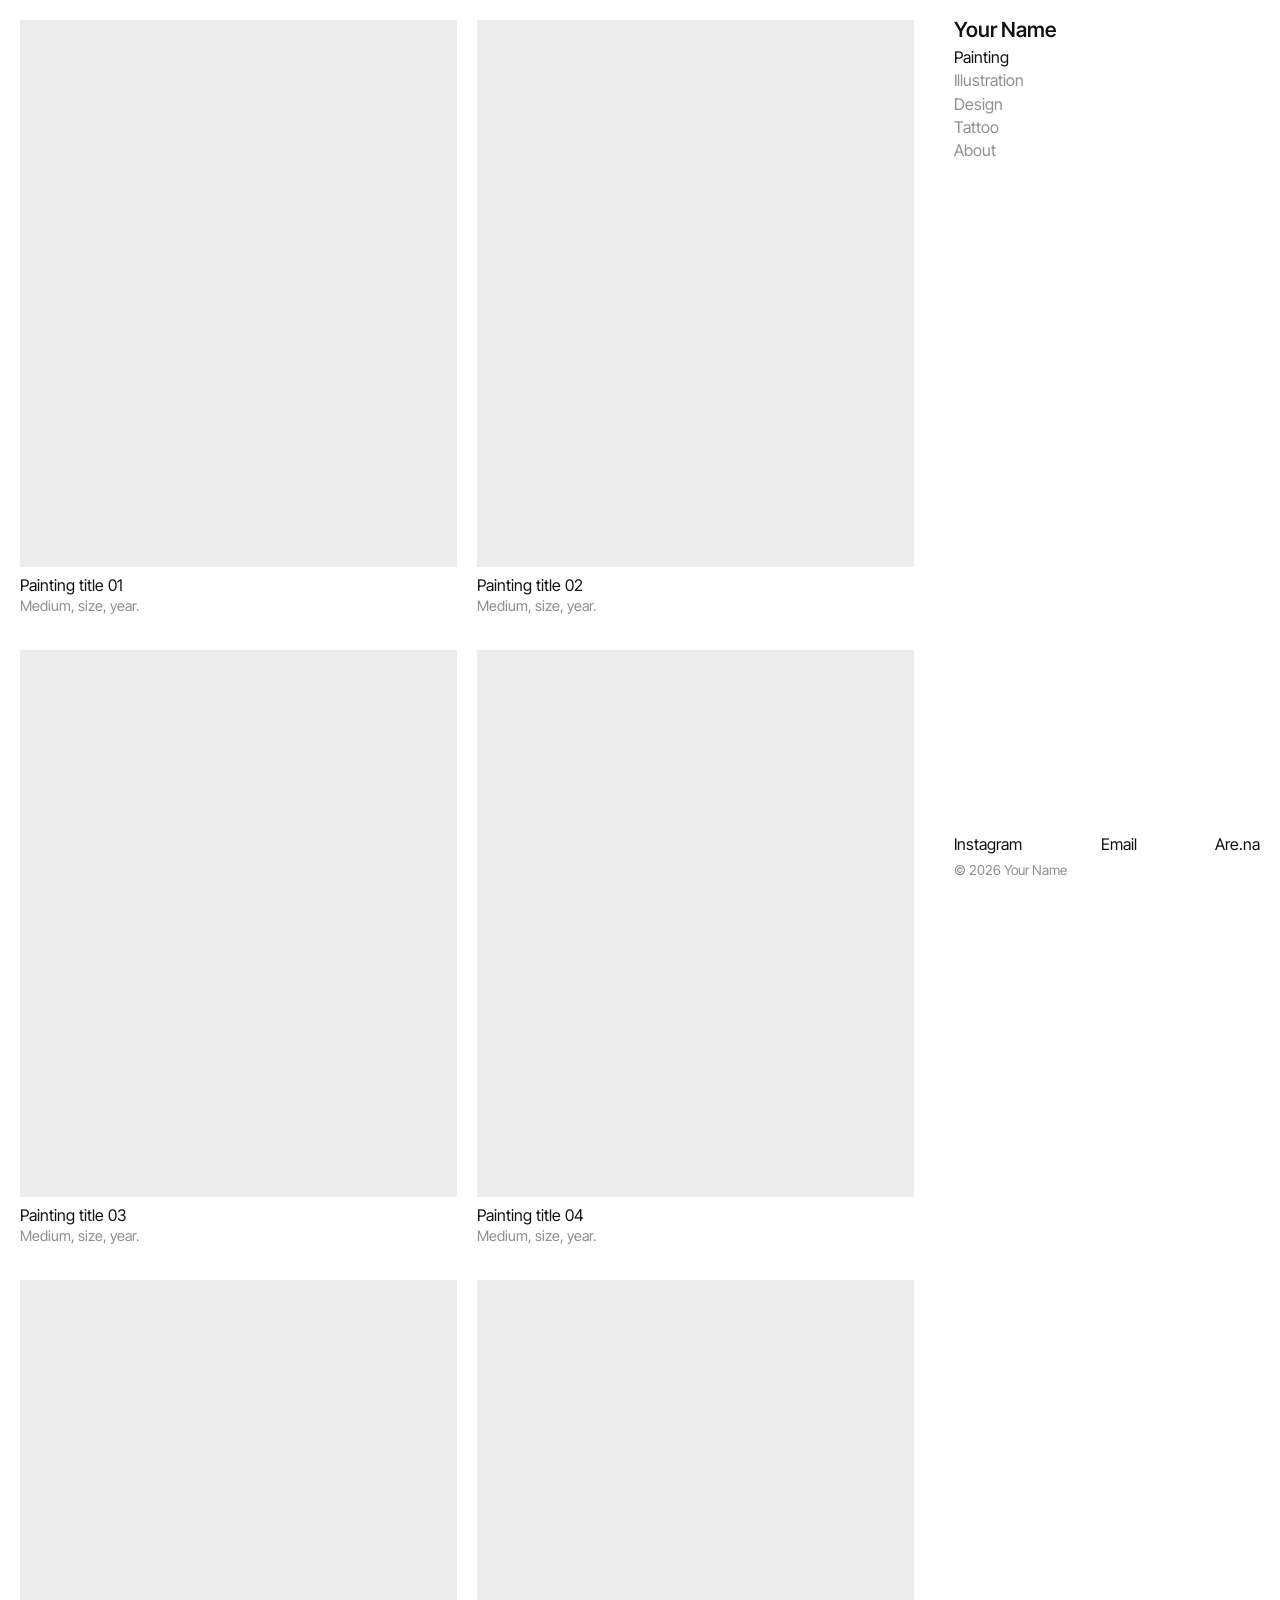
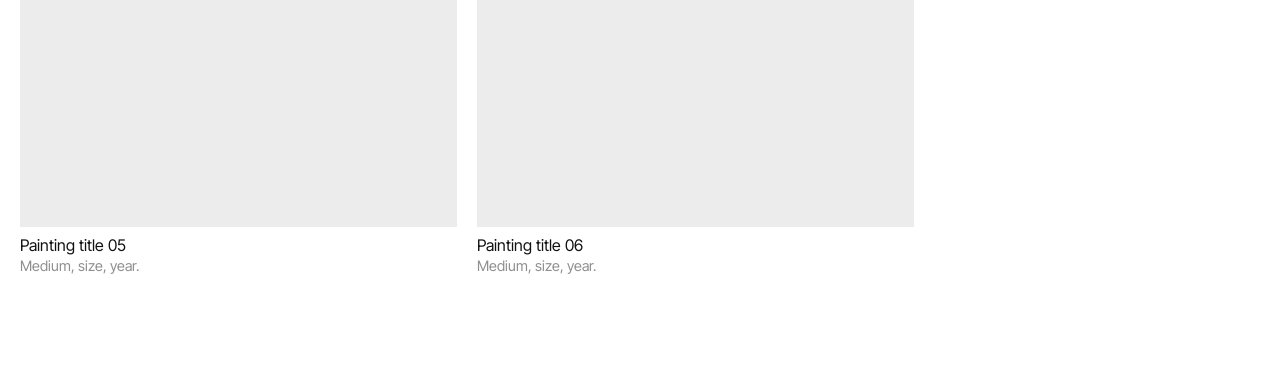
==== commit 7ebaf237: "Add files via upload" ====
--- a/index.html
+++ b/index.html
@@ -5,7 +5,8 @@
 <meta name="viewport" content="width=device-width, initial-scale=1">
 <link rel="preconnect" href="https://fonts.googleapis.com">
 <link rel="preconnect" href="https://fonts.gstatic.com" crossorigin>
-<link href="https://fonts.googleapis.com/css2?family=Instrument+Serif&display=swap" rel="stylesheet">
+<link href="https://fonts.googleapis.com/css2?family=Inter+Tight:wght@100..900&display=swap" rel="stylesheet">
+<script>document.documentElement.className += " js";</script>
 <link rel="stylesheet" href="style.css">
 <title>Your Name | Artist</title>
 <meta name="description" content="Portfolio of Your Name: painting, illustration, design and tattoo.">
@@ -212,18 +213,27 @@
 </dialog>
 
 <script>
-// Highlight the nav link for the section on screen.
+// Show one category at a time; the nav links switch between them.
+var cats = document.querySelectorAll(".category");
 var navLinks = document.querySelectorAll(".nav a[href^='#']");
-if ("IntersectionObserver" in window) {
-  var io = new IntersectionObserver(function (entries) {
-    entries.forEach(function (e) {
-      if (e.isIntersecting) {
-        navLinks.forEach(function (l) { l.classList.toggle("is-active", l.getAttribute("href") === "#" + e.target.id); });
-      }
-    });
-  }, { rootMargin: "-40% 0px -55% 0px" });
-  document.querySelectorAll(".category").forEach(function (s) { io.observe(s); });
+function showCat(id) {
+  var ok = false;
+  cats.forEach(function (c) { if (c.id === id) ok = true; });
+  if (!ok) id = cats[0].id;
+  cats.forEach(function (c) { c.classList.toggle("is-current", c.id === id); });
+  navLinks.forEach(function (l) { l.classList.toggle("is-active", l.getAttribute("href") === "#" + id); });
+  window.scrollTo(0, 0);
 }
+navLinks.forEach(function (l) {
+  l.addEventListener("click", function (e) {
+    e.preventDefault();
+    var id = l.getAttribute("href").slice(1);
+    history.replaceState(null, "", "#" + id);
+    showCat(id);
+  });
+});
+window.addEventListener("hashchange", function () { showCat(location.hash.slice(1)); });
+showCat(location.hash.slice(1));   // opens on Painting unless the link says otherwise
 
 // Full-screen viewer: steps through the category you clicked in.
 (function () {
--- a/style.css
+++ b/style.css
@@ -6,13 +6,12 @@
   --placeholder: #ececec;
   --gap: 1.25rem;
   --panel-w: clamp(19rem, 27vw, 27rem);   /* width of the right-hand bar */
-  --font: "Instrument Serif", Georgia, "Times New Roman", serif;
+  --font: "Inter Tight", "Helvetica Neue", Arial, sans-serif;
+  --head-weight: 559;                     /* weight for headers */
 }
 
 *, *::before, *::after { box-sizing: border-box; }
-html { scroll-behavior: smooth; }
-@media (prefers-reduced-motion: reduce) { html { scroll-behavior: auto; } }
-body { margin: 0; background: var(--bg); color: var(--ink); font: 1.1rem/1.25 var(--font); }
+body { margin: 0; background: var(--bg); color: var(--ink); font: 1rem/1.3 var(--font); }
 a { color: inherit; text-decoration: none; }
 button { font: inherit; color: inherit; background: none; border: 0; padding: 0; cursor: pointer; }
 p { margin: 0; }
@@ -26,27 +25,37 @@
 .main { order: 2; padding: 0 var(--gap) var(--gap); display: grid; gap: 4rem; }
 .foot { order: 3; padding: var(--gap); display: grid; gap: 0.5rem; }
 
-.name { font-size: 1.5rem; line-height: 1; }
-.nav, .socials { display: flex; flex-wrap: wrap; gap: 0.2rem 0.9rem; }
+.name { font-size: 1.3rem; line-height: 1; font-weight: var(--head-weight); }
+.nav { display: flex; flex-wrap: wrap; gap: 0.2rem 0.9rem; }
+.socials { display: flex; justify-content: space-between; gap: 0.9rem; }
 .nav a, .socials a { white-space: nowrap; }
-.nav a { color: var(--muted); font-size: 1.1rem; }
+.nav a { color: var(--muted); font-size: 1rem; }
 .nav a:hover, .nav a.is-active { color: var(--ink); }
+.nav a { transition: color 0.15s; }
+.nav a::after { content: "\2192"; display: inline-block; margin-left: 0.4rem; opacity: 0; transform: translateX(-4px); transition: opacity 0.15s, transform 0.15s; }
+.nav a:hover { text-decoration: underline; text-decoration-thickness: 1px; text-underline-offset: 0.25em; }
+.nav a:hover::after { opacity: 1; transform: none; }
 .socials a:hover { text-decoration: underline; }
-.copy { color: var(--muted); font-size: 0.95rem; }
+.copy { color: var(--muted); font-size: 0.85rem; }
 
 /* ---------- Grid ---------- */
-.category { scroll-margin-top: 5rem; }
-.cat-title { font-size: 1.4rem; font-weight: 400; line-height: 1.1; margin: 0 0 1rem; }
+/* One category at a time (JS adds the .js class and shows the current one) */
+.js .category { display: none; }
+.js .category.is-current { display: block; }
+.category .cat-title { position: absolute; width: 1px; height: 1px; overflow: hidden; clip: rect(0 0 0 0); white-space: nowrap; }
+.cat-title { font-size: 1.25rem; font-weight: var(--head-weight); line-height: 1.1; margin: 0 0 1rem; }
 .grid { display: grid; grid-template-columns: repeat(2, minmax(0, 1fr)); gap: 2.25rem var(--gap); }
 .item { margin: 0; }
+.thumb { cursor: zoom-in; transition: opacity 0.2s; }
+.thumb:hover { opacity: 0.85; }
 .thumb { display: block; width: 100%; aspect-ratio: 4 / 5; background: var(--placeholder); overflow: hidden; }
 .thumb img { display: block; width: 100%; height: 100%; object-fit: cover; } /* use "contain" to show the whole piece uncropped */
 .item figcaption { margin-top: 0.5rem; display: grid; gap: 0.1rem; }
 .title { display: block; }
-.desc { display: block; color: var(--muted); font-size: 1rem; line-height: 1.2; }
+.desc { display: block; color: var(--muted); font-size: 0.9rem; line-height: 1.2; }
 
 /* ---------- About ---------- */
-.about-text { max-width: 34rem; font-size: 1.2rem; }
+.about-text { max-width: 34rem; font-size: 1.1rem; }
 .about-text p + p { margin-top: 0.9rem; }
 .portrait { width: 100%; max-width: 22rem; aspect-ratio: 4 / 5; background: var(--placeholder); }
 
@@ -65,8 +74,8 @@
 .lb-prev { left: 0.5rem; }
 .lb-next { right: 0.5rem; }
 .lb-info { grid-area: info; padding: var(--gap); }
-.lb-title { font-size: 1.4rem; line-height: 1.1; }
-.lb-desc { color: var(--muted); font-size: 1.05rem; line-height: 1.2; margin-top: 0.3rem; max-width: 15rem; }
+.lb-title { font-size: 1.25rem; line-height: 1.1; font-weight: var(--head-weight); }
+.lb-desc { color: var(--muted); font-size: 0.95rem; line-height: 1.2; margin-top: 0.3rem; max-width: 15rem; }
 
 /* ---------- Desktop: grid left, narrow sticky bar right ---------- */
 @media (min-width: 56rem) {
@@ -78,12 +87,12 @@
     position: sticky; top: 0; height: 100vh; height: 100dvh; padding: var(--gap);
   }
   .head { position: static; padding: 0; }
+  .nav { flex-direction: column; gap: 0.15rem; }
   .foot { padding: 0; }
-  .category { scroll-margin-top: var(--gap); }
-  .grid { grid-template-columns: repeat(3, minmax(0, 1fr)); }
   .main.about { grid-template-columns: minmax(0, 22rem) minmax(0, 34rem); gap: 3rem; align-content: start; }
 
   .lightbox[open] { grid-template-columns: 17rem minmax(0, 1fr); grid-template-rows: auto minmax(0, 1fr); grid-template-areas: "bar bar" "info stage"; }
   .lb-stage { padding: 0 4.5rem var(--gap); }
   .lb-info { align-self: end; }
 }
+
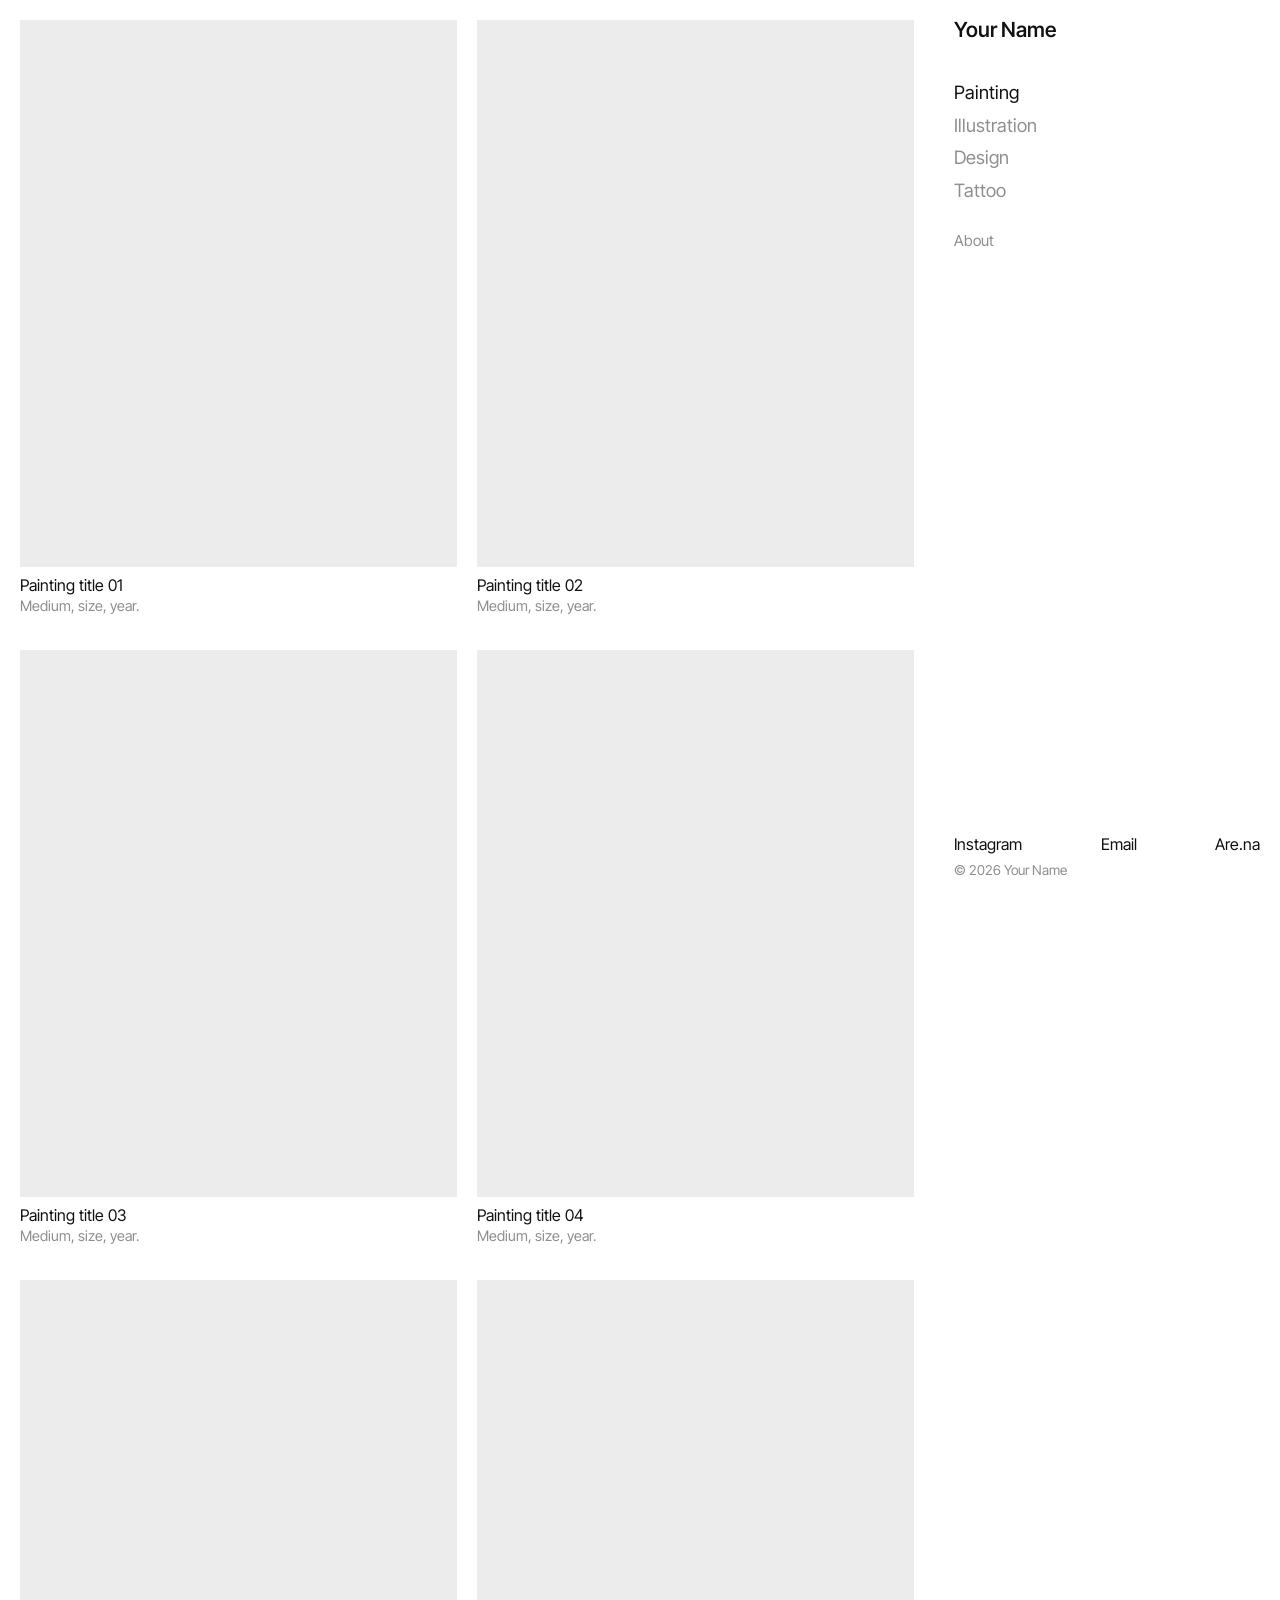
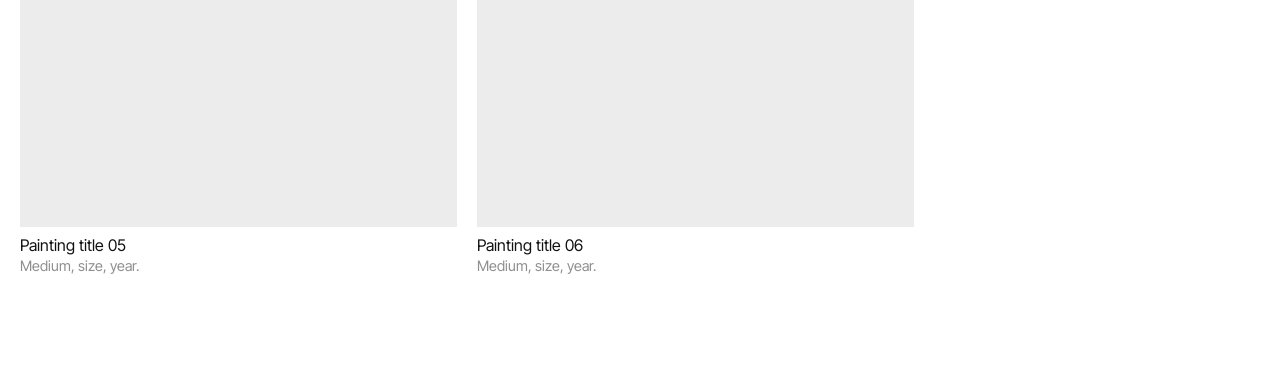
==== commit 14f9aa41: "Add files via upload" ====
--- a/index.html
+++ b/index.html
@@ -6,188 +6,62 @@
 <link rel="preconnect" href="https://fonts.googleapis.com">
 <link rel="preconnect" href="https://fonts.gstatic.com" crossorigin>
 <link href="https://fonts.googleapis.com/css2?family=Inter+Tight:wght@100..900&display=swap" rel="stylesheet">
-<script>document.documentElement.className += " js";</script>
 <link rel="stylesheet" href="style.css">
-<title>Your Name | Artist</title>
-<meta name="description" content="Portfolio of Your Name: painting, illustration, design and tattoo.">
+<title>Painting | Your Name</title>
+<meta name="description" content="Painting by Your Name.">
 </head>
 <body>
 <div class="layout">
 <main class="main">
-  <section class="category" id="painting" aria-labelledby="h-painting">
-    <h2 class="cat-title" id="h-painting">Painting</h2>
-    <div class="grid">
-      <figure class="item">
-        <button class="thumb" type="button" aria-label="View Painting 01 larger">
-          <!-- Add your image here: <img src="images/painting-01.jpg" alt="Describe the artwork" loading="lazy"> -->
-        </button>
-        <figcaption><span class="title">Painting title 01</span><span class="desc">Medium, size, year.</span></figcaption>
-      </figure>
-      <figure class="item">
-        <button class="thumb" type="button" aria-label="View Painting 02 larger">
-          <!-- Add your image here: <img src="images/painting-02.jpg" alt="Describe the artwork" loading="lazy"> -->
-        </button>
-        <figcaption><span class="title">Painting title 02</span><span class="desc">Medium, size, year.</span></figcaption>
-      </figure>
-      <figure class="item">
-        <button class="thumb" type="button" aria-label="View Painting 03 larger">
-          <!-- Add your image here: <img src="images/painting-03.jpg" alt="Describe the artwork" loading="lazy"> -->
-        </button>
-        <figcaption><span class="title">Painting title 03</span><span class="desc">Medium, size, year.</span></figcaption>
-      </figure>
-      <figure class="item">
-        <button class="thumb" type="button" aria-label="View Painting 04 larger">
-          <!-- Add your image here: <img src="images/painting-04.jpg" alt="Describe the artwork" loading="lazy"> -->
-        </button>
-        <figcaption><span class="title">Painting title 04</span><span class="desc">Medium, size, year.</span></figcaption>
-      </figure>
-      <figure class="item">
-        <button class="thumb" type="button" aria-label="View Painting 05 larger">
-          <!-- Add your image here: <img src="images/painting-05.jpg" alt="Describe the artwork" loading="lazy"> -->
-        </button>
-        <figcaption><span class="title">Painting title 05</span><span class="desc">Medium, size, year.</span></figcaption>
-      </figure>
-      <figure class="item">
-        <button class="thumb" type="button" aria-label="View Painting 06 larger">
-          <!-- Add your image here: <img src="images/painting-06.jpg" alt="Describe the artwork" loading="lazy"> -->
-        </button>
-        <figcaption><span class="title">Painting title 06</span><span class="desc">Medium, size, year.</span></figcaption>
-      </figure>
-    </div>
-  </section>
-  <section class="category" id="illustration" aria-labelledby="h-illustration">
-    <h2 class="cat-title" id="h-illustration">Illustration</h2>
-    <div class="grid">
-      <figure class="item">
-        <button class="thumb" type="button" aria-label="View Illustration 01 larger">
-          <!-- Add your image here: <img src="images/illustration-01.jpg" alt="Describe the artwork" loading="lazy"> -->
-        </button>
-        <figcaption><span class="title">Illustration title 01</span><span class="desc">Medium, size, year.</span></figcaption>
-      </figure>
-      <figure class="item">
-        <button class="thumb" type="button" aria-label="View Illustration 02 larger">
-          <!-- Add your image here: <img src="images/illustration-02.jpg" alt="Describe the artwork" loading="lazy"> -->
-        </button>
-        <figcaption><span class="title">Illustration title 02</span><span class="desc">Medium, size, year.</span></figcaption>
-      </figure>
-      <figure class="item">
-        <button class="thumb" type="button" aria-label="View Illustration 03 larger">
-          <!-- Add your image here: <img src="images/illustration-03.jpg" alt="Describe the artwork" loading="lazy"> -->
-        </button>
-        <figcaption><span class="title">Illustration title 03</span><span class="desc">Medium, size, year.</span></figcaption>
-      </figure>
-      <figure class="item">
-        <button class="thumb" type="button" aria-label="View Illustration 04 larger">
-          <!-- Add your image here: <img src="images/illustration-04.jpg" alt="Describe the artwork" loading="lazy"> -->
-        </button>
-        <figcaption><span class="title">Illustration title 04</span><span class="desc">Medium, size, year.</span></figcaption>
-      </figure>
-      <figure class="item">
-        <button class="thumb" type="button" aria-label="View Illustration 05 larger">
-          <!-- Add your image here: <img src="images/illustration-05.jpg" alt="Describe the artwork" loading="lazy"> -->
-        </button>
-        <figcaption><span class="title">Illustration title 05</span><span class="desc">Medium, size, year.</span></figcaption>
-      </figure>
-      <figure class="item">
-        <button class="thumb" type="button" aria-label="View Illustration 06 larger">
-          <!-- Add your image here: <img src="images/illustration-06.jpg" alt="Describe the artwork" loading="lazy"> -->
-        </button>
-        <figcaption><span class="title">Illustration title 06</span><span class="desc">Medium, size, year.</span></figcaption>
-      </figure>
-    </div>
-  </section>
-  <section class="category" id="design" aria-labelledby="h-design">
-    <h2 class="cat-title" id="h-design">Design</h2>
-    <div class="grid">
-      <figure class="item">
-        <button class="thumb" type="button" aria-label="View Design 01 larger">
-          <!-- Add your image here: <img src="images/design-01.jpg" alt="Describe the artwork" loading="lazy"> -->
-        </button>
-        <figcaption><span class="title">Design title 01</span><span class="desc">Medium, size, year.</span></figcaption>
-      </figure>
-      <figure class="item">
-        <button class="thumb" type="button" aria-label="View Design 02 larger">
-          <!-- Add your image here: <img src="images/design-02.jpg" alt="Describe the artwork" loading="lazy"> -->
-        </button>
-        <figcaption><span class="title">Design title 02</span><span class="desc">Medium, size, year.</span></figcaption>
-      </figure>
-      <figure class="item">
-        <button class="thumb" type="button" aria-label="View Design 03 larger">
-          <!-- Add your image here: <img src="images/design-03.jpg" alt="Describe the artwork" loading="lazy"> -->
-        </button>
-        <figcaption><span class="title">Design title 03</span><span class="desc">Medium, size, year.</span></figcaption>
-      </figure>
-      <figure class="item">
-        <button class="thumb" type="button" aria-label="View Design 04 larger">
-          <!-- Add your image here: <img src="images/design-04.jpg" alt="Describe the artwork" loading="lazy"> -->
-        </button>
-        <figcaption><span class="title">Design title 04</span><span class="desc">Medium, size, year.</span></figcaption>
-      </figure>
-      <figure class="item">
-        <button class="thumb" type="button" aria-label="View Design 05 larger">
-          <!-- Add your image here: <img src="images/design-05.jpg" alt="Describe the artwork" loading="lazy"> -->
-        </button>
-        <figcaption><span class="title">Design title 05</span><span class="desc">Medium, size, year.</span></figcaption>
-      </figure>
-      <figure class="item">
-        <button class="thumb" type="button" aria-label="View Design 06 larger">
-          <!-- Add your image here: <img src="images/design-06.jpg" alt="Describe the artwork" loading="lazy"> -->
-        </button>
-        <figcaption><span class="title">Design title 06</span><span class="desc">Medium, size, year.</span></figcaption>
-      </figure>
-    </div>
-  </section>
-  <section class="category" id="tattoo" aria-labelledby="h-tattoo">
-    <h2 class="cat-title" id="h-tattoo">Tattoo</h2>
-    <div class="grid">
-      <figure class="item">
-        <button class="thumb" type="button" aria-label="View Tattoo 01 larger">
-          <!-- Add your image here: <img src="images/tattoo-01.jpg" alt="Describe the artwork" loading="lazy"> -->
-        </button>
-        <figcaption><span class="title">Tattoo title 01</span><span class="desc">Medium, size, year.</span></figcaption>
-      </figure>
-      <figure class="item">
-        <button class="thumb" type="button" aria-label="View Tattoo 02 larger">
-          <!-- Add your image here: <img src="images/tattoo-02.jpg" alt="Describe the artwork" loading="lazy"> -->
-        </button>
-        <figcaption><span class="title">Tattoo title 02</span><span class="desc">Medium, size, year.</span></figcaption>
-      </figure>
-      <figure class="item">
-        <button class="thumb" type="button" aria-label="View Tattoo 03 larger">
-          <!-- Add your image here: <img src="images/tattoo-03.jpg" alt="Describe the artwork" loading="lazy"> -->
-        </button>
-        <figcaption><span class="title">Tattoo title 03</span><span class="desc">Medium, size, year.</span></figcaption>
-      </figure>
-      <figure class="item">
-        <button class="thumb" type="button" aria-label="View Tattoo 04 larger">
-          <!-- Add your image here: <img src="images/tattoo-04.jpg" alt="Describe the artwork" loading="lazy"> -->
-        </button>
-        <figcaption><span class="title">Tattoo title 04</span><span class="desc">Medium, size, year.</span></figcaption>
-      </figure>
-      <figure class="item">
-        <button class="thumb" type="button" aria-label="View Tattoo 05 larger">
-          <!-- Add your image here: <img src="images/tattoo-05.jpg" alt="Describe the artwork" loading="lazy"> -->
-        </button>
-        <figcaption><span class="title">Tattoo title 05</span><span class="desc">Medium, size, year.</span></figcaption>
-      </figure>
-      <figure class="item">
-        <button class="thumb" type="button" aria-label="View Tattoo 06 larger">
-          <!-- Add your image here: <img src="images/tattoo-06.jpg" alt="Describe the artwork" loading="lazy"> -->
-        </button>
-        <figcaption><span class="title">Tattoo title 06</span><span class="desc">Medium, size, year.</span></figcaption>
-      </figure>
-    </div>
-  </section>
+  <h1 class="vh">Painting</h1>
+  <div class="grid">
+    <figure class="item">
+      <button class="thumb" type="button" aria-label="View Painting 01 larger">
+        <!-- Add your image here: <img src="images/painting-01.jpg" alt="Describe the artwork" loading="lazy"> -->
+      </button>
+      <figcaption><span class="title">Painting title 01</span><span class="desc">Medium, size, year.</span></figcaption>
+    </figure>
+    <figure class="item">
+      <button class="thumb" type="button" aria-label="View Painting 02 larger">
+        <!-- Add your image here: <img src="images/painting-02.jpg" alt="Describe the artwork" loading="lazy"> -->
+      </button>
+      <figcaption><span class="title">Painting title 02</span><span class="desc">Medium, size, year.</span></figcaption>
+    </figure>
+    <figure class="item">
+      <button class="thumb" type="button" aria-label="View Painting 03 larger">
+        <!-- Add your image here: <img src="images/painting-03.jpg" alt="Describe the artwork" loading="lazy"> -->
+      </button>
+      <figcaption><span class="title">Painting title 03</span><span class="desc">Medium, size, year.</span></figcaption>
+    </figure>
+    <figure class="item">
+      <button class="thumb" type="button" aria-label="View Painting 04 larger">
+        <!-- Add your image here: <img src="images/painting-04.jpg" alt="Describe the artwork" loading="lazy"> -->
+      </button>
+      <figcaption><span class="title">Painting title 04</span><span class="desc">Medium, size, year.</span></figcaption>
+    </figure>
+    <figure class="item">
+      <button class="thumb" type="button" aria-label="View Painting 05 larger">
+        <!-- Add your image here: <img src="images/painting-05.jpg" alt="Describe the artwork" loading="lazy"> -->
+      </button>
+      <figcaption><span class="title">Painting title 05</span><span class="desc">Medium, size, year.</span></figcaption>
+    </figure>
+    <figure class="item">
+      <button class="thumb" type="button" aria-label="View Painting 06 larger">
+        <!-- Add your image here: <img src="images/painting-06.jpg" alt="Describe the artwork" loading="lazy"> -->
+      </button>
+      <figcaption><span class="title">Painting title 06</span><span class="desc">Medium, size, year.</span></figcaption>
+    </figure>
+  </div>
 </main>
   <div class="panel">
     <header class="head">
       <a class="name" href="index.html">Your Name</a>
       <nav class="nav" aria-label="Main">
-        <a href="#painting">Painting</a>
-        <a href="#illustration">Illustration</a>
-        <a href="#design">Design</a>
-        <a href="#tattoo">Tattoo</a>
-        <a href="about.html">About</a>
+        <a href="index.html" aria-current="page">Painting</a>
+        <a href="illustration.html">Illustration</a>
+        <a href="design.html">Design</a>
+        <a href="tattoo.html">Tattoo</a>
+        <a href="about.html" class="sub">About</a>
       </nav>
     </header>
     <footer class="foot">
@@ -200,7 +74,6 @@
     </footer>
   </div>
 </div>
-
 <dialog class="lightbox" id="lightbox" aria-label="Artwork viewer">
   <div class="lb-bar"><span class="lb-count"></span><button class="lb-close" type="button">Close</button></div>
   <div class="lb-stage">
@@ -211,73 +84,6 @@
   </div>
   <div class="lb-info"><p class="lb-title"></p><p class="lb-desc"></p></div>
 </dialog>
-
-<script>
-// Show one category at a time; the nav links switch between them.
-var cats = document.querySelectorAll(".category");
-var navLinks = document.querySelectorAll(".nav a[href^='#']");
-function showCat(id) {
-  var ok = false;
-  cats.forEach(function (c) { if (c.id === id) ok = true; });
-  if (!ok) id = cats[0].id;
-  cats.forEach(function (c) { c.classList.toggle("is-current", c.id === id); });
-  navLinks.forEach(function (l) { l.classList.toggle("is-active", l.getAttribute("href") === "#" + id); });
-  window.scrollTo(0, 0);
-}
-navLinks.forEach(function (l) {
-  l.addEventListener("click", function (e) {
-    e.preventDefault();
-    var id = l.getAttribute("href").slice(1);
-    history.replaceState(null, "", "#" + id);
-    showCat(id);
-  });
-});
-window.addEventListener("hashchange", function () { showCat(location.hash.slice(1)); });
-showCat(location.hash.slice(1));   // opens on Painting unless the link says otherwise
-
-// Full-screen viewer: steps through the category you clicked in.
-(function () {
-  var dlg = document.getElementById("lightbox");
-  if (!dlg || !dlg.showModal) return;
-  var img = dlg.querySelector(".lb-img"), ph = dlg.querySelector(".lb-ph");
-  var title = dlg.querySelector(".lb-title"), desc = dlg.querySelector(".lb-desc"), count = dlg.querySelector(".lb-count");
-  var items = [], index = 0, x0 = null;
-  function pad(n) { return n < 10 ? "0" + n : "" + n; }
-  function show(i) {
-    index = (i + items.length) % items.length;
-    var fig = items[index], pic = fig.querySelector(".thumb img");
-    if (pic) { img.src = pic.currentSrc || pic.src; img.alt = pic.alt; img.hidden = false; ph.hidden = true; }
-    else { img.hidden = true; ph.hidden = false; }
-    title.textContent = fig.querySelector(".title").textContent;
-    desc.textContent = fig.querySelector(".desc").textContent;
-    count.textContent = pad(index + 1) + " / " + pad(items.length);
-  }
-  document.querySelectorAll(".thumb").forEach(function (btn) {
-    btn.addEventListener("click", function () {
-      var fig = btn.closest(".item");
-      items = Array.prototype.slice.call(fig.closest(".category").querySelectorAll(".item"));
-      document.body.classList.add("lb-open");
-      dlg.showModal();
-      show(items.indexOf(fig));
-    });
-  });
-  dlg.querySelector(".lb-prev").addEventListener("click", function () { show(index - 1); });
-  dlg.querySelector(".lb-next").addEventListener("click", function () { show(index + 1); });
-  img.addEventListener("click", function () { show(index + 1); });
-  ph.addEventListener("click", function () { show(index + 1); });
-  dlg.querySelector(".lb-close").addEventListener("click", function () { dlg.close(); });
-  dlg.addEventListener("close", function () { document.body.classList.remove("lb-open"); });
-  dlg.addEventListener("keydown", function (e) {
-    if (e.key === "ArrowLeft") show(index - 1);
-    if (e.key === "ArrowRight") show(index + 1);
-  });
-  dlg.addEventListener("touchstart", function (e) { x0 = e.touches[0].clientX; }, { passive: true });
-  dlg.addEventListener("touchend", function (e) {
-    if (x0 === null) return;
-    var dx = e.changedTouches[0].clientX - x0; x0 = null;
-    if (Math.abs(dx) > 50) show(index + (dx < 0 ? 1 : -1));
-  });
-})();
-</script>
+<script src="script.js" defer></script>
 </body>
 </html>
--- a/style.css
+++ b/style.css
@@ -4,6 +4,7 @@
   --ink: #111;
   --muted: #8f8f8f;
   --placeholder: #ececec;
+  --accent: #111;                         /* colour of the current page in the menu */
   --gap: 1.25rem;
   --panel-w: clamp(19rem, 27vw, 27rem);   /* width of the right-hand bar */
   --font: "Inter Tight", "Helvetica Neue", Arial, sans-serif;
@@ -17,44 +18,42 @@
 p { margin: 0; }
 [hidden] { display: none !important; }
 :focus-visible { outline: 2px solid var(--ink); outline-offset: 3px; }
+.vh { position: absolute; width: 1px; height: 1px; margin: 0; overflow: hidden; clip: rect(0 0 0 0); white-space: nowrap; }
 
-/* ---------- Mobile first: header on top, grid, footer ---------- */
+/* ---------- Mobile first: header, grid, footer ---------- */
 .layout { display: flex; flex-direction: column; min-height: 100vh; }
 .panel { display: contents; }
-.head { order: 1; position: sticky; top: 0; z-index: 5; background: var(--bg); padding: var(--gap); display: grid; gap: 0.4rem; }
-.main { order: 2; padding: 0 var(--gap) var(--gap); display: grid; gap: 4rem; }
+.head { order: 1; padding: var(--gap); display: grid; gap: 1.5rem; }
+.main { order: 2; padding: 0 var(--gap) var(--gap); }
 .foot { order: 3; padding: var(--gap); display: grid; gap: 0.5rem; }
 
 .name { font-size: 1.3rem; line-height: 1; font-weight: var(--head-weight); }
-.nav { display: flex; flex-wrap: wrap; gap: 0.2rem 0.9rem; }
-.socials { display: flex; justify-content: space-between; gap: 0.9rem; }
-.nav a, .socials a { white-space: nowrap; }
-.nav a { color: var(--muted); font-size: 1rem; }
-.nav a:hover, .nav a.is-active { color: var(--ink); }
-.nav a { transition: color 0.15s; }
+.nav { display: flex; flex-direction: column; align-items: flex-start; gap: 0.55rem; }
+.nav a { color: var(--muted); font-size: 1.15rem; white-space: nowrap; transition: color 0.15s; }
+.nav a.sub { margin-top: 1.2rem; font-size: 0.95rem; }            /* About sits apart, smaller */
+.nav a:hover, .nav a[aria-current="page"] { color: var(--accent); }
 .nav a::after { content: "\2192"; display: inline-block; margin-left: 0.4rem; opacity: 0; transform: translateX(-4px); transition: opacity 0.15s, transform 0.15s; }
 .nav a:hover { text-decoration: underline; text-decoration-thickness: 1px; text-underline-offset: 0.25em; }
 .nav a:hover::after { opacity: 1; transform: none; }
+
+.socials { display: flex; justify-content: space-between; gap: 0.9rem; }
+.socials a { white-space: nowrap; }
 .socials a:hover { text-decoration: underline; }
 .copy { color: var(--muted); font-size: 0.85rem; }
 
-/* ---------- Grid ---------- */
-/* One category at a time (JS adds the .js class and shows the current one) */
-.js .category { display: none; }
-.js .category.is-current { display: block; }
-.category .cat-title { position: absolute; width: 1px; height: 1px; overflow: hidden; clip: rect(0 0 0 0); white-space: nowrap; }
-.cat-title { font-size: 1.25rem; font-weight: var(--head-weight); line-height: 1.1; margin: 0 0 1rem; }
+/* ---------- Grid: 2 per row ---------- */
 .grid { display: grid; grid-template-columns: repeat(2, minmax(0, 1fr)); gap: 2.25rem var(--gap); }
 .item { margin: 0; }
-.thumb { cursor: zoom-in; transition: opacity 0.2s; }
+.thumb { display: block; width: 100%; aspect-ratio: 4 / 5; background: var(--placeholder); overflow: hidden; cursor: zoom-in; transition: opacity 0.2s; }
 .thumb:hover { opacity: 0.85; }
-.thumb { display: block; width: 100%; aspect-ratio: 4 / 5; background: var(--placeholder); overflow: hidden; }
 .thumb img { display: block; width: 100%; height: 100%; object-fit: cover; } /* use "contain" to show the whole piece uncropped */
 .item figcaption { margin-top: 0.5rem; display: grid; gap: 0.1rem; }
 .title { display: block; }
 .desc { display: block; color: var(--muted); font-size: 0.9rem; line-height: 1.2; }
 
 /* ---------- About ---------- */
+.about { display: grid; gap: var(--gap); }
+.about h1 { font-size: 1.25rem; font-weight: var(--head-weight); line-height: 1.1; margin: 0 0 1rem; }
 .about-text { max-width: 34rem; font-size: 1.1rem; }
 .about-text p + p { margin-top: 0.9rem; }
 .portrait { width: 100%; max-width: 22rem; aspect-ratio: 4 / 5; background: var(--placeholder); }
@@ -80,19 +79,17 @@
 /* ---------- Desktop: grid left, narrow sticky bar right ---------- */
 @media (min-width: 56rem) {
   .layout { display: grid; grid-template-columns: minmax(0, 1fr) var(--panel-w); align-items: start; }
-  .main { order: 0; grid-column: 1; grid-row: 1; padding: var(--gap) var(--gap) 6rem; gap: 6rem; }
+  .main { order: 0; grid-column: 1; grid-row: 1; padding: var(--gap) var(--gap) 6rem; }
   .panel {
     display: flex; flex-direction: column; justify-content: space-between; gap: 1.5rem;
     order: 1; grid-column: 2; grid-row: 1;
     position: sticky; top: 0; height: 100vh; height: 100dvh; padding: var(--gap);
   }
-  .head { position: static; padding: 0; }
-  .nav { flex-direction: column; gap: 0.15rem; }
+  .head { padding: 0; gap: 2.5rem; }
   .foot { padding: 0; }
-  .main.about { grid-template-columns: minmax(0, 22rem) minmax(0, 34rem); gap: 3rem; align-content: start; }
+  .about { grid-template-columns: minmax(0, 22rem) minmax(0, 34rem); gap: 3rem; align-content: start; }
 
   .lightbox[open] { grid-template-columns: 17rem minmax(0, 1fr); grid-template-rows: auto minmax(0, 1fr); grid-template-areas: "bar bar" "info stage"; }
   .lb-stage { padding: 0 4.5rem var(--gap); }
   .lb-info { align-self: end; }
 }
-
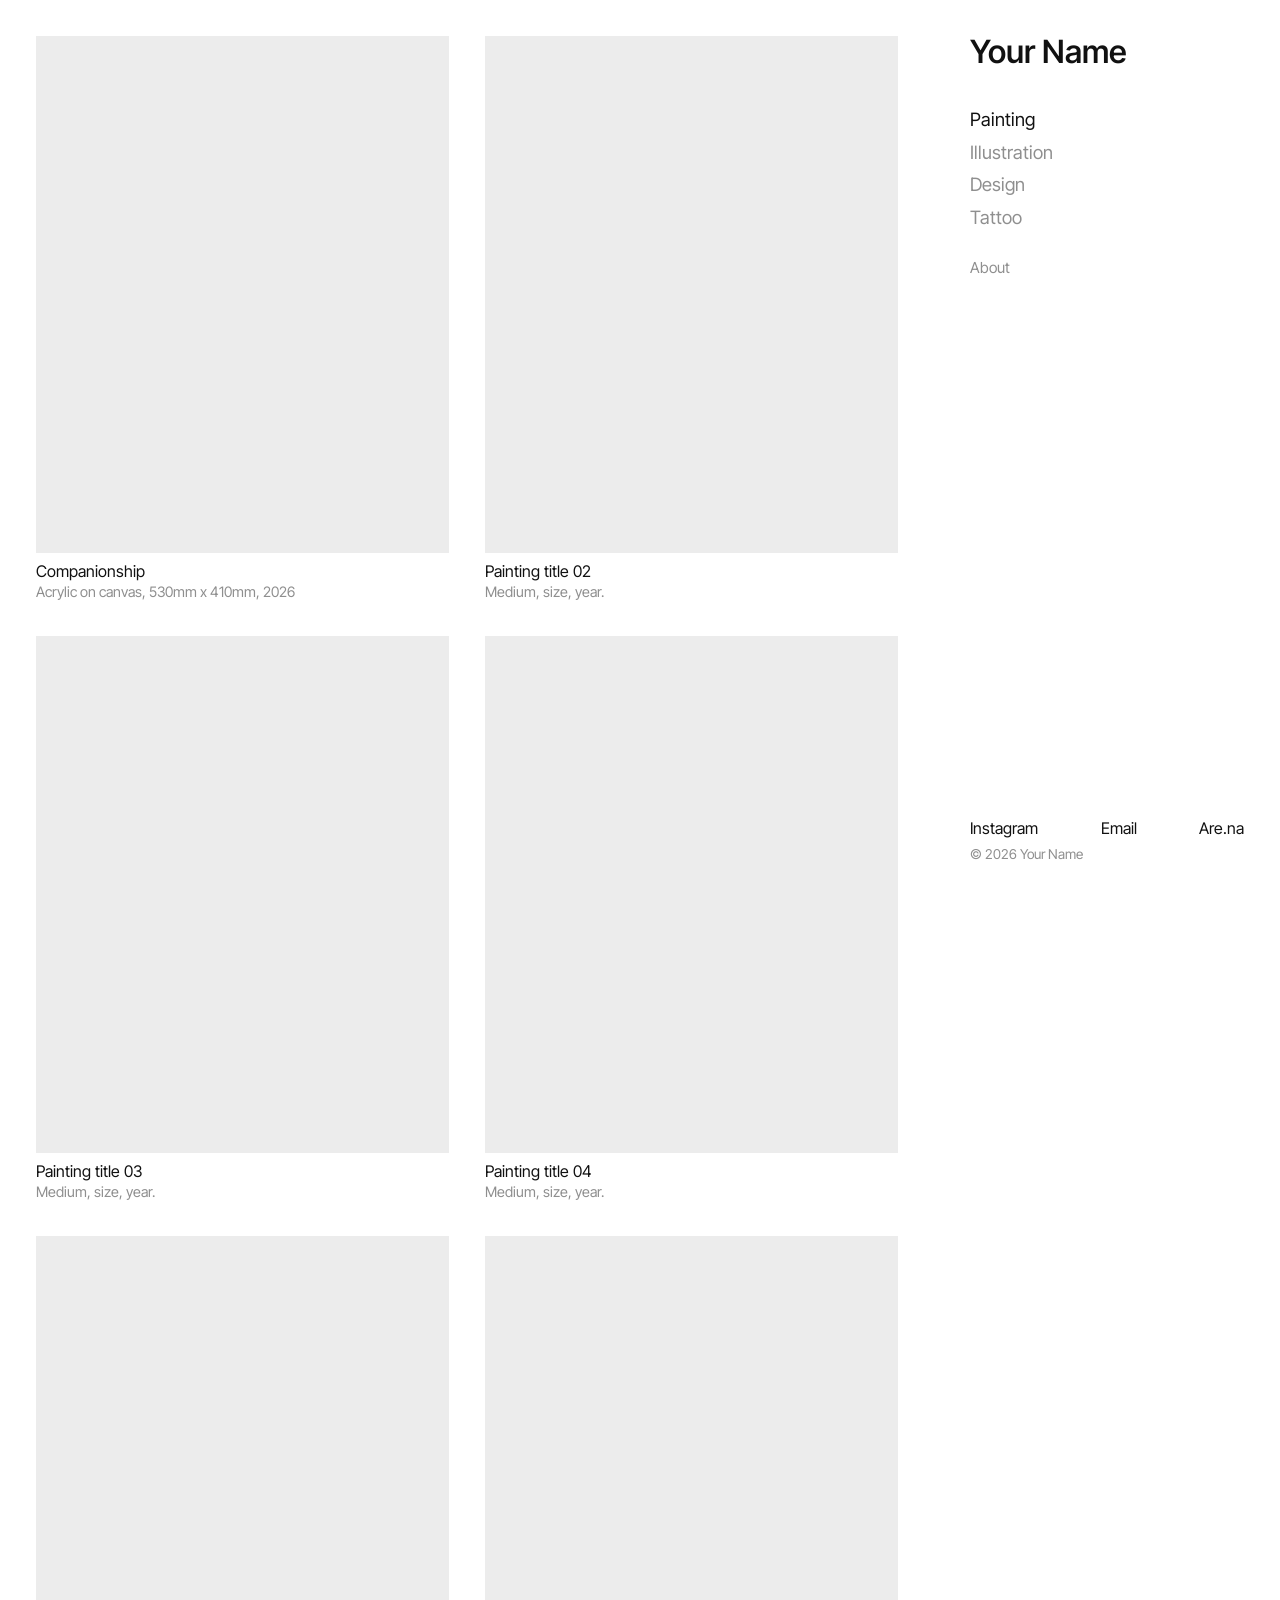
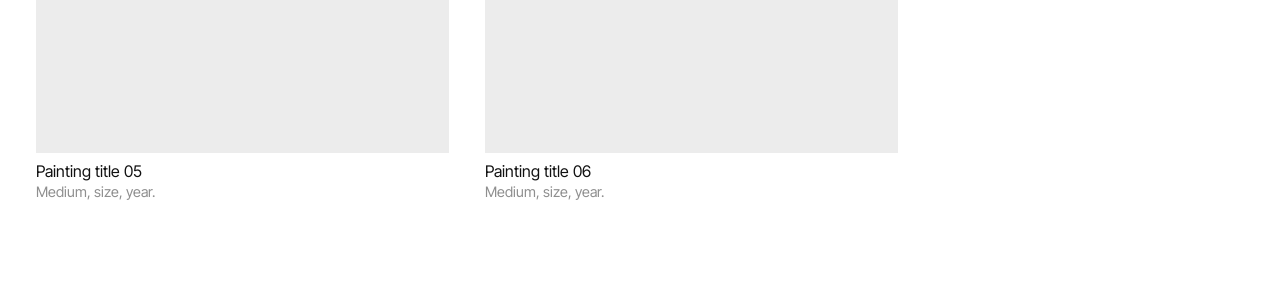
==== commit 8212a963: "Update index.html" ====
--- a/index.html
+++ b/index.html
@@ -7,19 +7,19 @@
 <link rel="preconnect" href="https://fonts.gstatic.com" crossorigin>
 <link href="https://fonts.googleapis.com/css2?family=Inter+Tight:wght@100..900&display=swap" rel="stylesheet">
 <link rel="stylesheet" href="style.css">
-<title>Painting | Your Name</title>
+<title>Paintings | ☆ JENNIFER KIM ☆</title>
 <meta name="description" content="Painting by Your Name.">
 </head>
 <body>
 <div class="layout">
 <main class="main">
-  <h1 class="vh">Painting</h1>
+  <h1 class="vh">Paintings</h1>
   <div class="grid">
     <figure class="item">
       <button class="thumb" type="button" aria-label="View Painting 01 larger">
         <!-- Add your image here: <img src="images/painting-01.jpg" alt="Describe the artwork" loading="lazy"> -->
       </button>
-      <figcaption><span class="title">Painting title 01</span><span class="desc">Medium, size, year.</span></figcaption>
+      <figcaption><span class="title">Companionship</span><span class="desc">Acrylic on canvas, 530mm x 410mm, 2026</span></figcaption>
     </figure>
     <figure class="item">
       <button class="thumb" type="button" aria-label="View Painting 02 larger">
--- a/style.css
+++ b/style.css
@@ -5,7 +5,7 @@
   --muted: #8f8f8f;
   --placeholder: #ececec;
   --accent: #111;                         /* colour of the current page in the menu */
-  --gap: 1.25rem;
+  --gap: 2.25rem;
   --panel-w: clamp(19rem, 27vw, 27rem);   /* width of the right-hand bar */
   --font: "Inter Tight", "Helvetica Neue", Arial, sans-serif;
   --head-weight: 559;                     /* weight for headers */
@@ -27,7 +27,7 @@
 .main { order: 2; padding: 0 var(--gap) var(--gap); }
 .foot { order: 3; padding: var(--gap); display: grid; gap: 0.5rem; }
 
-.name { font-size: 1.3rem; line-height: 1; font-weight: var(--head-weight); }
+.name { font-size: 2.0rem; line-height: 1; font-weight: var(--head-weight); }
 .nav { display: flex; flex-direction: column; align-items: flex-start; gap: 0.55rem; }
 .nav a { color: var(--muted); font-size: 1.15rem; white-space: nowrap; transition: color 0.15s; }
 .nav a.sub { margin-top: 1.2rem; font-size: 0.95rem; }            /* About sits apart, smaller */
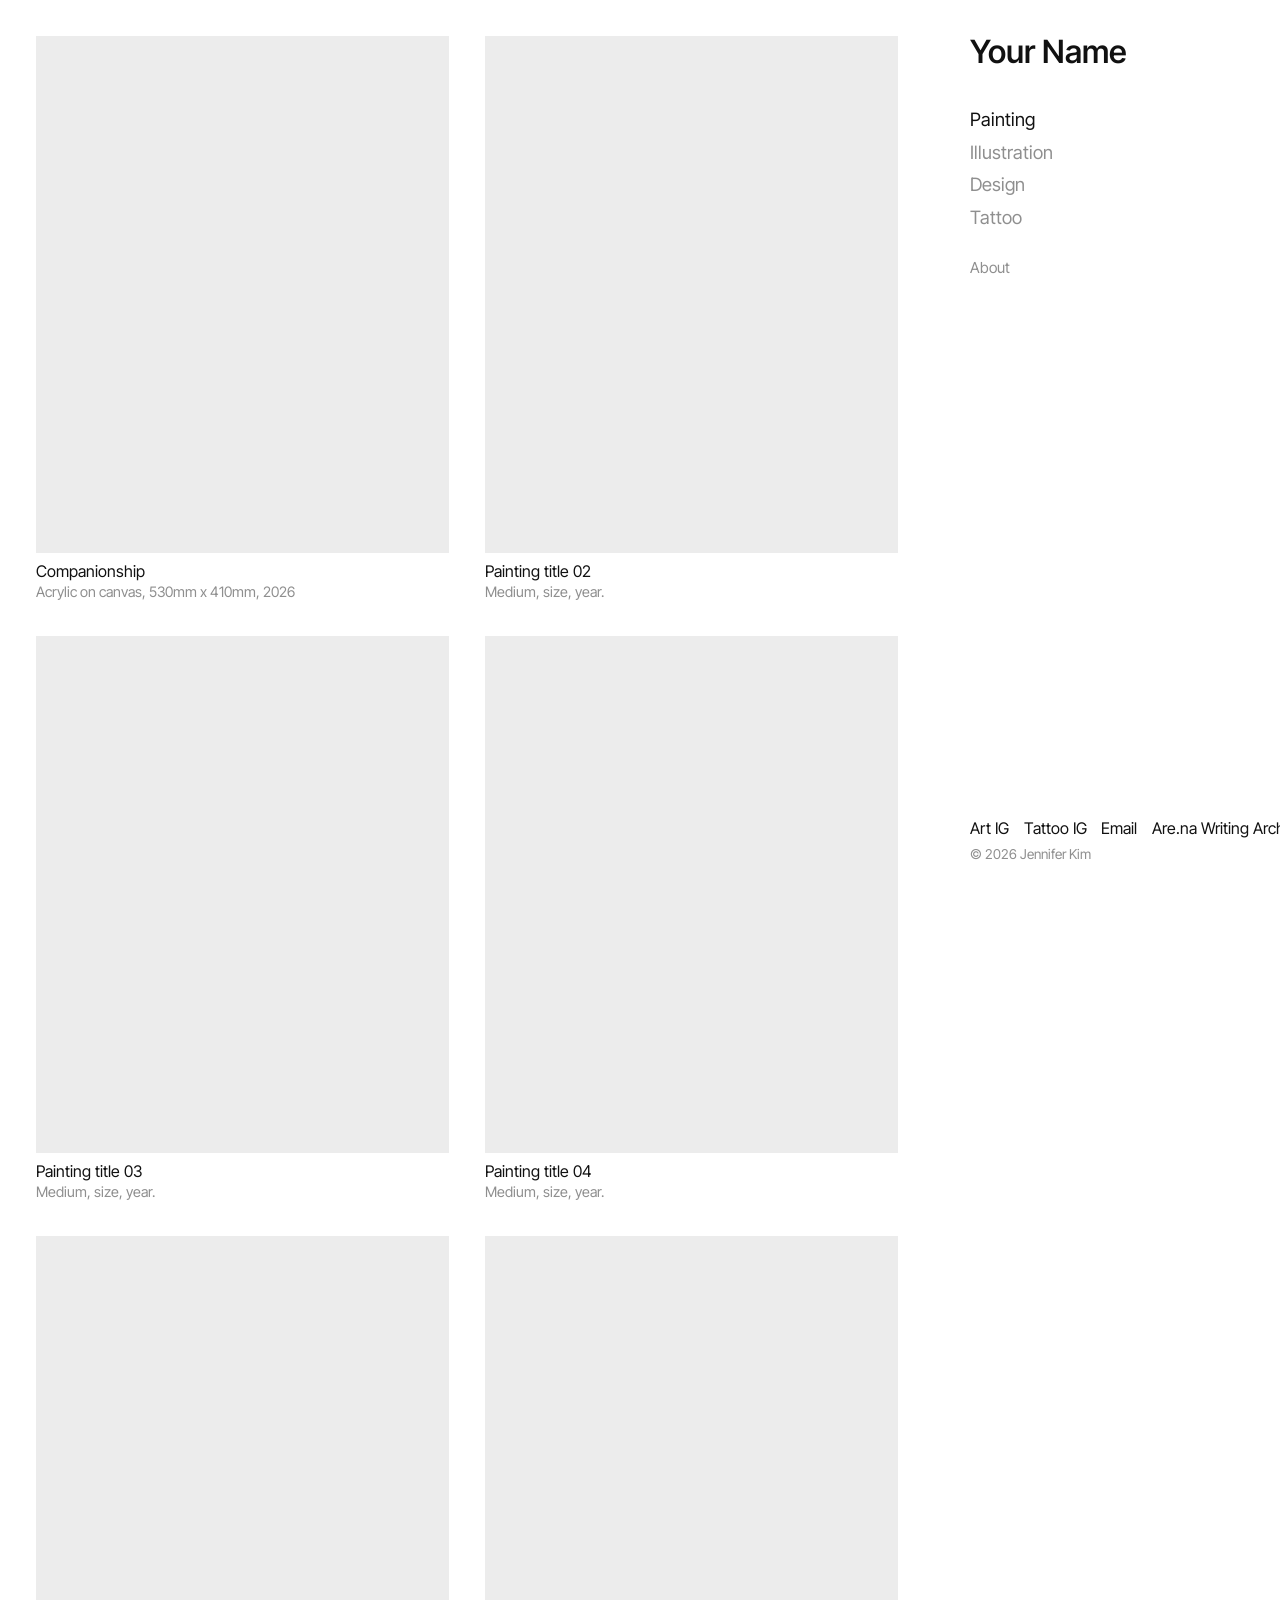
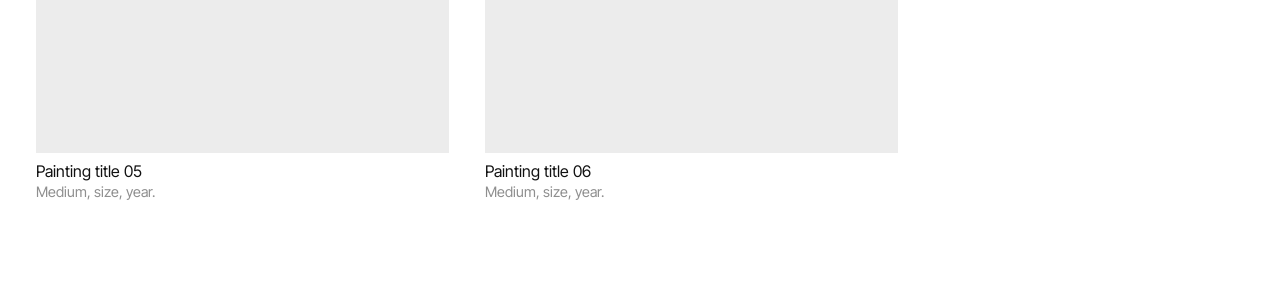
==== commit 422a210f: "Update index.html" ====
--- a/index.html
+++ b/index.html
@@ -7,7 +7,7 @@
 <link rel="preconnect" href="https://fonts.gstatic.com" crossorigin>
 <link href="https://fonts.googleapis.com/css2?family=Inter+Tight:wght@100..900&display=swap" rel="stylesheet">
 <link rel="stylesheet" href="style.css">
-<title>Paintings | ☆ JENNIFER KIM ☆</title>
+<title>Paintings | JENNIFER KIM </title>
 <meta name="description" content="Painting by Your Name.">
 </head>
 <body>
@@ -66,11 +66,12 @@
     </header>
     <footer class="foot">
       <nav class="socials" aria-label="Social links">
-        <a href="https://instagram.com/yourhandle">Instagram</a>
-        <a href="mailto:you@example.com">Email</a>
-        <a href="https://www.are.na/your-name">Are.na</a>
+        <a href="https://instagram.com/jenniferdbkim">Art IG</a>
+        <a href="https://instagram.com/star__signals">Tattoo IG</a>
+        <a href="mailto:jenniferdbkim@gmail.com">Email</a>
+        <a href="https://www.are.na/jennifer-kim-byybb9-osk">Are.na Writing Archive</a>
       </nav>
-      <p class="copy">&copy; 2026 Your Name</p>
+      <p class="copy">&copy; 2026 Jennifer Kim</p>
     </footer>
   </div>
 </div>
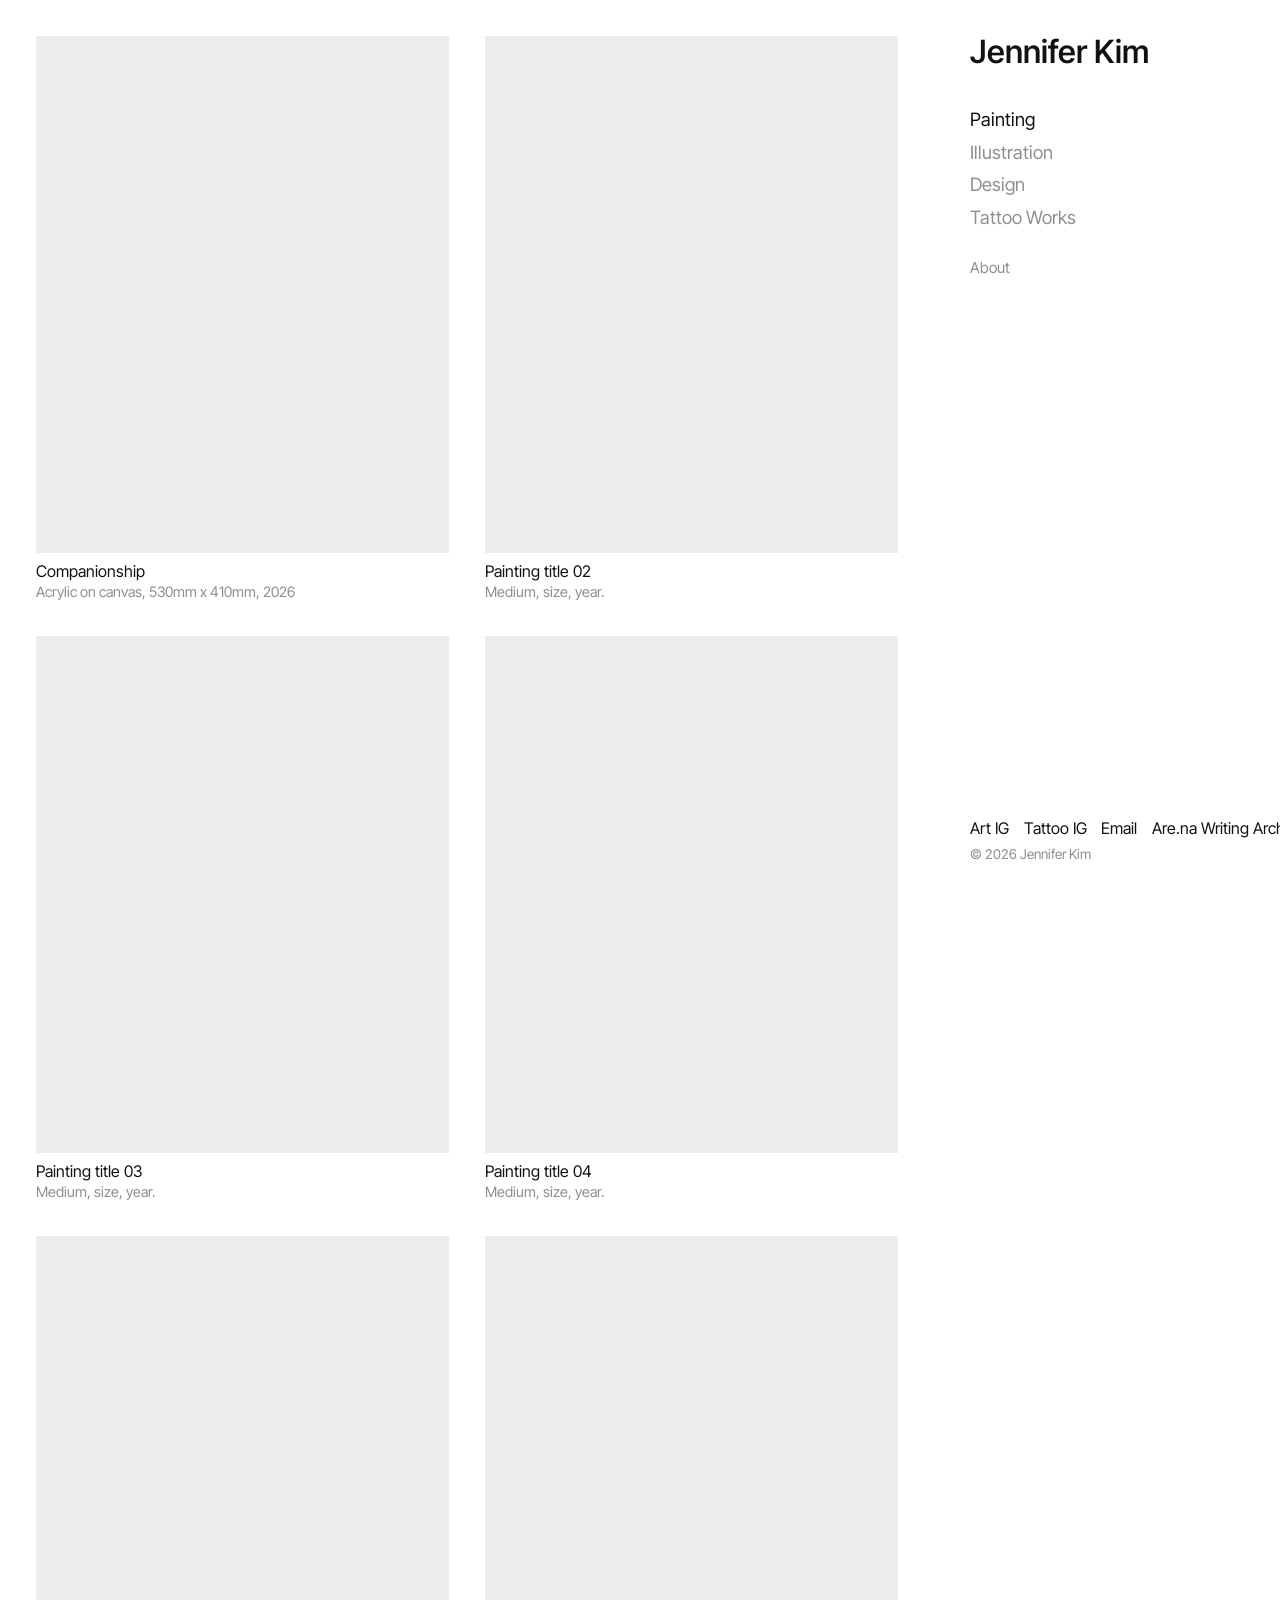
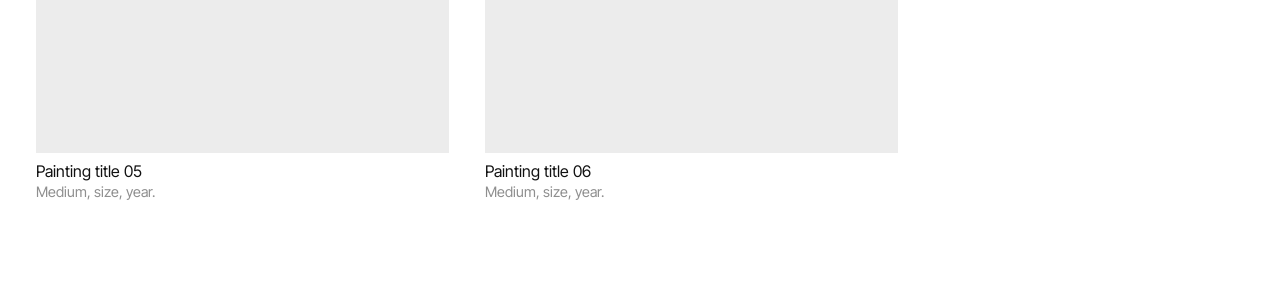
==== commit 435e7508: "Update index.html" ====
--- a/index.html
+++ b/index.html
@@ -55,12 +55,12 @@
 </main>
   <div class="panel">
     <header class="head">
-      <a class="name" href="index.html">Your Name</a>
+      <a class="name" href="index.html">Jennifer Kim</a>
       <nav class="nav" aria-label="Main">
         <a href="index.html" aria-current="page">Painting</a>
         <a href="illustration.html">Illustration</a>
         <a href="design.html">Design</a>
-        <a href="tattoo.html">Tattoo</a>
+        <a href="tattoo.html">Tattoo Works</a>
         <a href="about.html" class="sub">About</a>
       </nav>
     </header>
